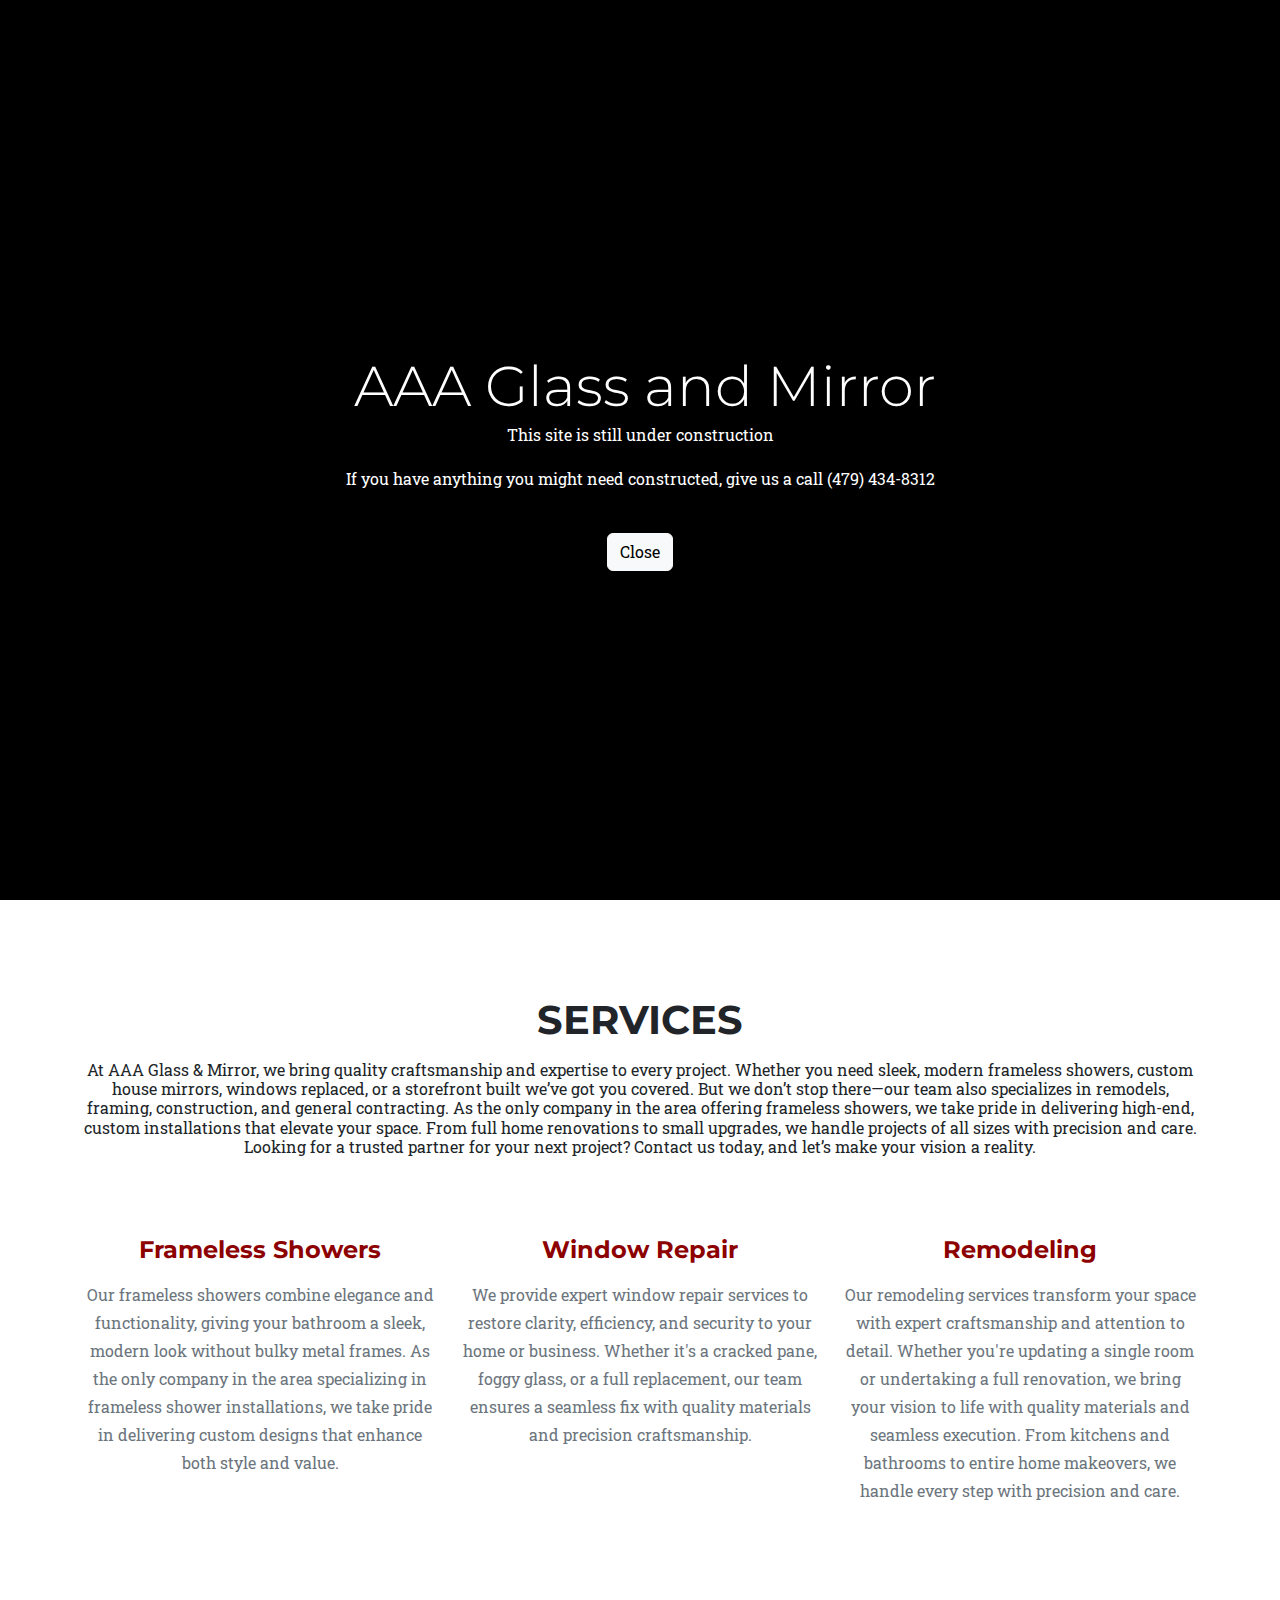
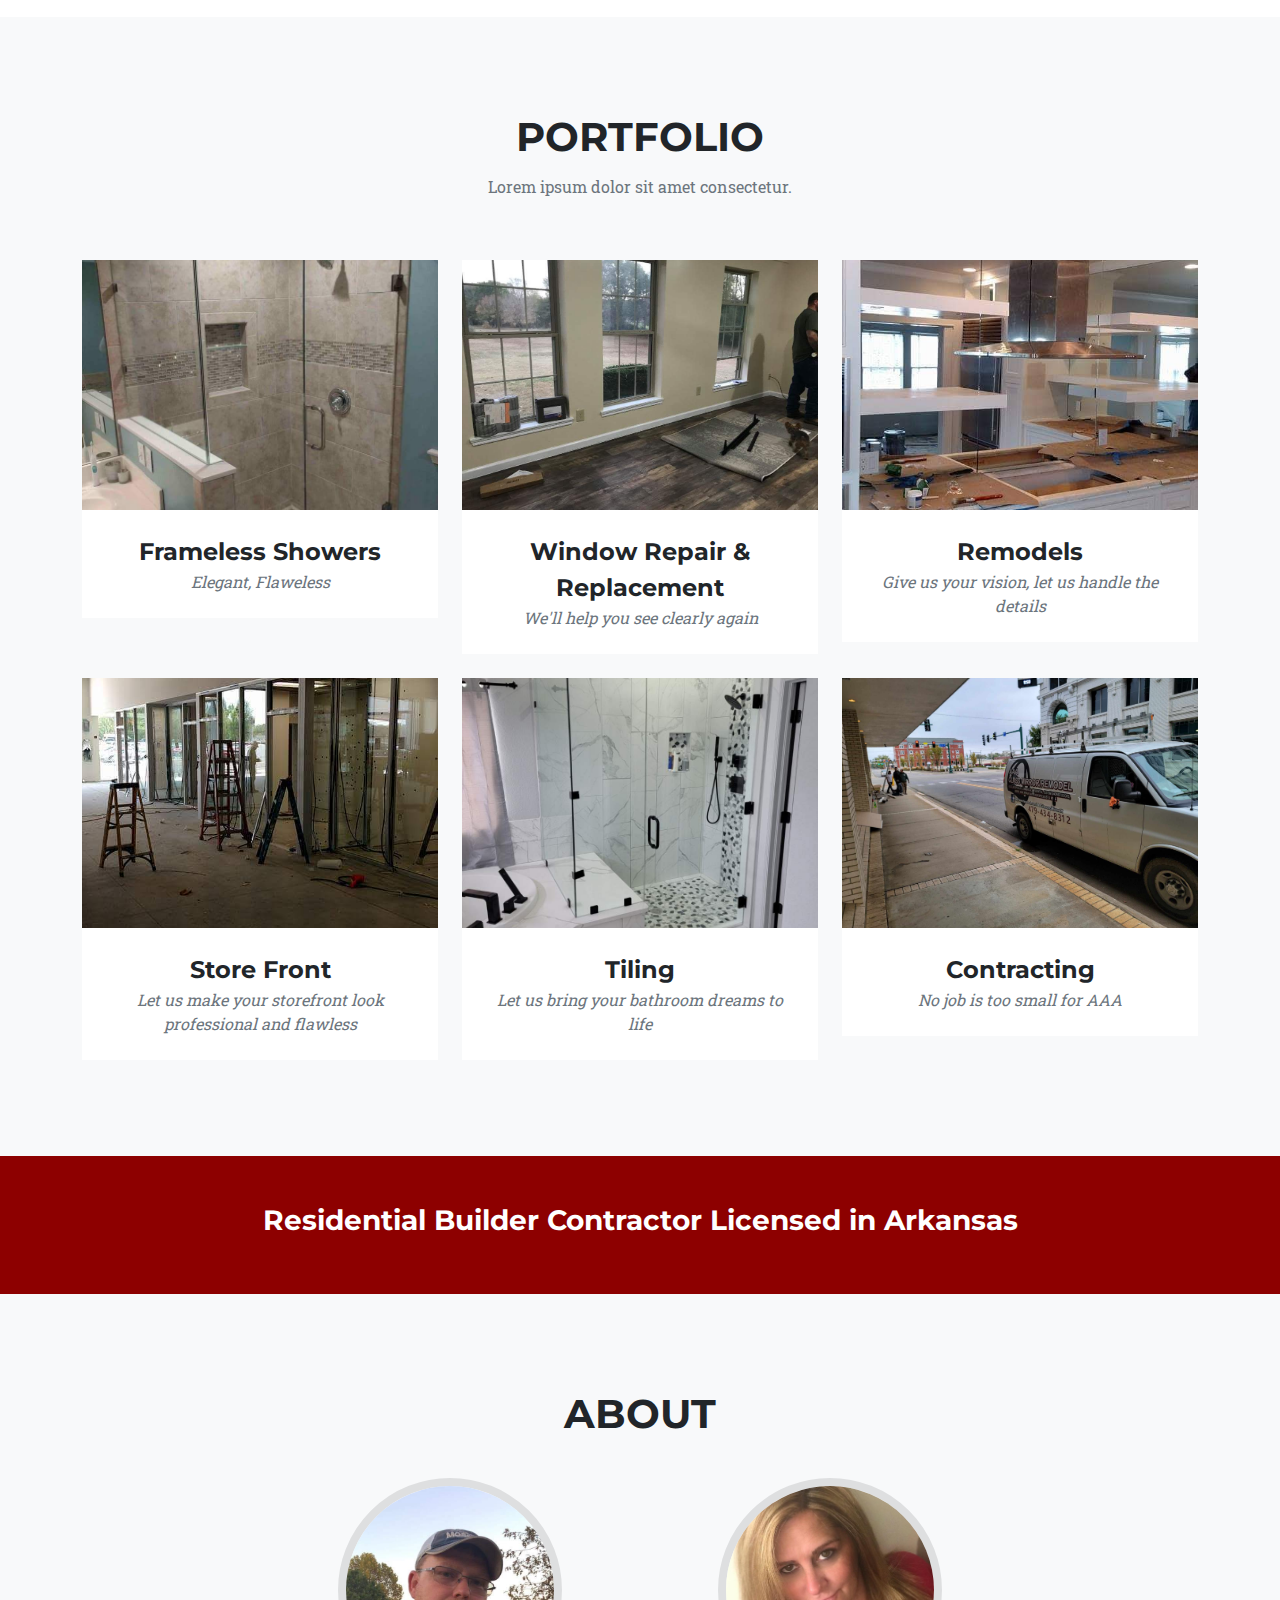
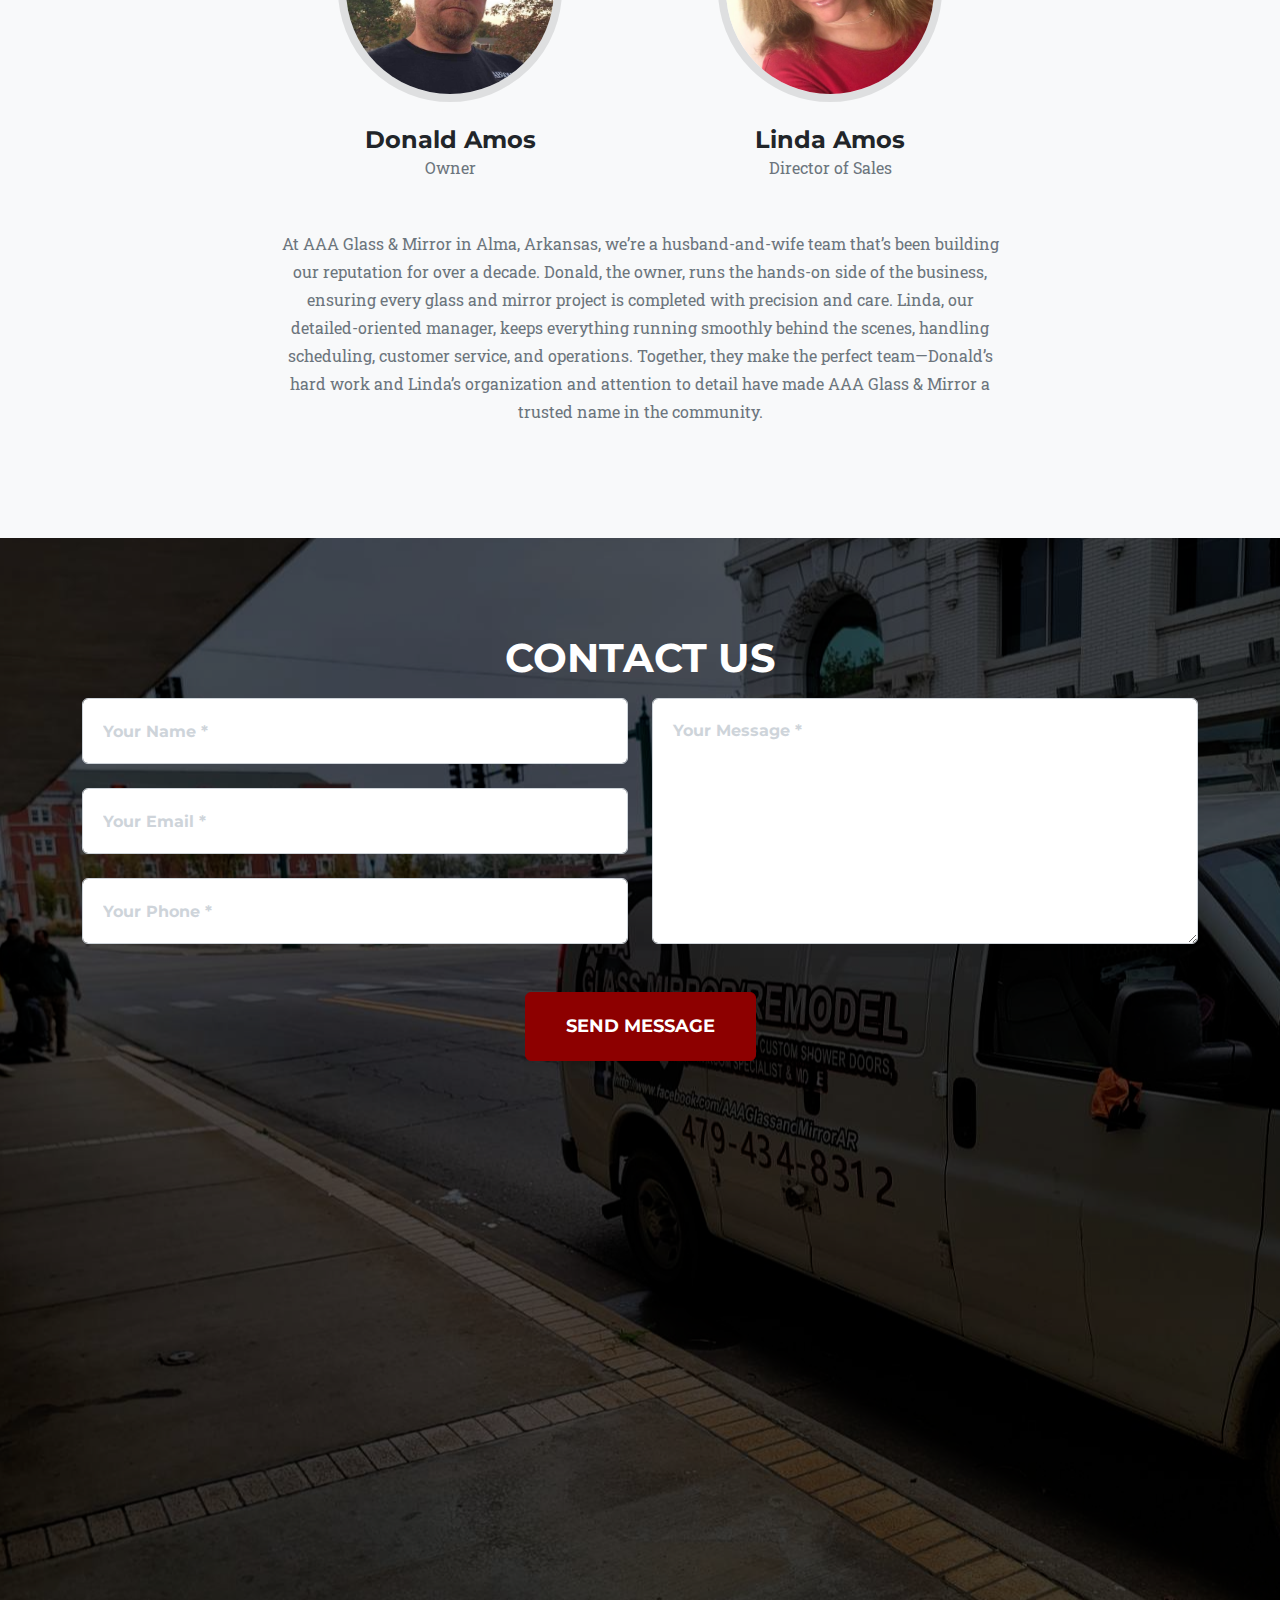
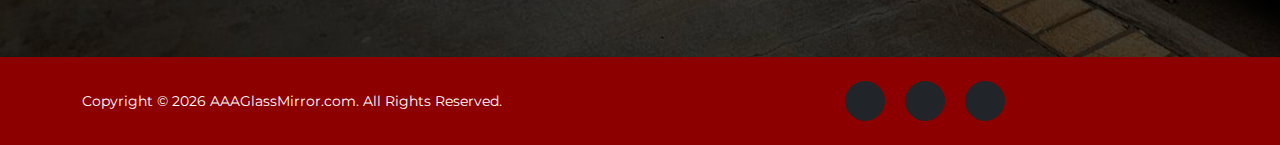
==== index.html @ 4ad56464 "catchin gup" ====
<!DOCTYPE html>
<html lang="en">

<head>
    <meta charset="utf-8" />
    <meta name="viewport" content="width=device-width, initial-scale=1, shrink-to-fit=no" />
    <meta name="description" content="" />
    <meta name="author" content="" />
    <title>AAA Glass & Mirror</title>
    <!-- Favicon-->
    <link rel="icon" type="image/x-icon" href="assets/favicon.ico" />
    <!-- Font Awesome icons (free version)-->
    <script src="https://use.fontawesome.com/releases/v6.3.0/js/all.js" crossorigin="anonymous"></script>
    <!-- Google fonts-->
    <link href="https://fonts.googleapis.com/css?family=Montserrat:400,700" rel="stylesheet" type="text/css" />
    <link href="https://fonts.googleapis.com/css?family=Roboto+Slab:400,100,300,700" rel="stylesheet" type="text/css" />
    <!-- Core theme CSS (includes Bootstrap)-->
    <link href="css/styles.css" rel="stylesheet" />

    <meta property="og:title" content="AAA Glass & Mirror">
    <meta property="og:description" content="We do it all!">
    <meta property="og:image" content="https://aaaglassmirror.com/assets/img/social-preview.jpg">
    <meta property="og:url" content="https://aaaglassmirror.com">
    <meta property="og:type" content="website">

    <meta name="twitter:card" content="AAA Glass & Mirror">
    <meta name="twitter:title" content="We do it all!">
    <meta name="twitter:description" content="Way more than just a glass company">
    <meta name="twitter:image" content="https://aaaglassmirror.com/assets/img/social-preview.jpg">
    <meta name="twitter:url" content="https://aaaglassmirror.com">
</head>

<body id="page-top">
    <!-- Navigation-->
    <nav class="navbar navbar-expand-lg navbar-dark fixed-top" id="mainNav">
        <div class="container">
            <a class="navbar-brand-custom" href="#page-top">
                <img class="navbar-logo-custom" src="assets/img/logo-transparent.png" alt="AAA Glass & Mirror" /> AAA
                Glass & Mirror
            </a>
            <button class="navbar-toggler border-0" type="button" data-bs-toggle="collapse"
                data-bs-target="#navbarResponsive" aria-controls="navbarResponsive" aria-expanded="false"
                aria-label="Toggle navigation">
                Menu
                <i class="fas fa-bars ms-1"></i>
            </button>
            <div class="collapse navbar-collapse" id="navbarResponsive">
                <ul class="navbar-nav text-uppercase ms-auto py-4 py-lg-0">
                    <li class="nav-item"><a class="nav-link" href="#services">Services</a></li>
                    <li class="nav-item"><a class="nav-link" href="#portfolio">Portfolio</a></li>
                    <li class="nav-item"><a class="nav-link" href="#team">Team</a></li>
                    <li class="nav-item"><a class="nav-link" href="#contact">Contact</a></li>
                </ul>
            </div>
        </div>
    </nav>
    <!-- Masthead-->
    <header class="masthead">
        <div class="container">
            <div class="masthead-subheading">AAA Glass & Mirror</div>
            <div class="masthead-heading text-uppercase">We do it all</div>
            <a class="btn btn-primary btn-xl text-uppercase" href="#services">Tell Me More</a>
        </div>
    </header>
    <!-- Services-->
    <section class="page-section" id="services">
        <div class="container">
            <div class="text-center">
                <h2 class="section-heading text-uppercase">Services</h2>
                <h3 class="section-subheading">At AAA Glass & Mirror, we bring quality craftsmanship and expertise to
                    every project. Whether you need sleek, modern frameless showers, custom house mirrors, windows
                    replaced, or a storefront built we’ve got you covered. But we don’t stop there—our team also
                    specializes in remodels, framing, construction, and general contracting.
                    As the only company in the area offering frameless showers, we take pride in delivering high-end,
                    custom installations that elevate your space. From full home renovations to small upgrades, we
                    handle projects of all sizes with precision and care.
                    Looking for a trusted partner for your next project? Contact us today, and let’s make your vision a
                    reality.</h3>

            </div>
            <div class="row text-center">
                <div class="col-md-4">
                    <span class="fa-stack fa-4x">
                        <i class="fas fa-circle fa-stack-2x text-primary"></i>
                        <i class="fas fa-shower fa-stack-1x fa-inverse"></i>
                    </span>
                    <h4 class="my-3  text-primary">Frameless Showers</h4>
                    <p class="text-muted">Our frameless showers combine elegance and functionality, giving your bathroom
                        a sleek, modern look without bulky metal frames. As the only company in the area specializing in
                        frameless shower installations, we take pride in delivering custom designs that enhance both
                        style and value.</p>
                </div>
                <div class="col-md-4">
                    <span class="fa-stack fa-4x">
                        <i class="fas fa-circle fa-stack-2x text-primary"></i>
                        <i class="fas fa-screwdriver-wrench fa-stack-1x fa-inverse"></i>
                    </span>
                    <h4 class="my-3 text-primary">Window Repair</h4>
                    <p class="text-muted">We provide expert window repair services to restore clarity, efficiency, and
                        security to your home or business. Whether it's a cracked pane, foggy glass, or a full
                        replacement, our team ensures a seamless fix with quality materials and precision craftsmanship.
                    </p>
                </div>
                <div class="col-md-4">
                    <span class="fa-stack fa-4x">
                        <i class="fas fa-circle fa-stack-2x text-primary"></i>
                        <i class="fas fa-house-chimney-window fa-stack-1x fa-inverse"></i>
                    </span>
                    <h4 class="my-3 text-primary">Remodeling</h4>
                    <p class="text-muted">Our remodeling services transform your space with expert craftsmanship and
                        attention to detail. Whether you're updating a single room or undertaking a full renovation, we
                        bring your vision to life with quality materials and seamless execution. From kitchens and
                        bathrooms to entire home makeovers, we handle every step with precision and care.</p>
                </div>
            </div>
        </div>
    </section>

    <style>
        .portfolio-item img {
            width: 100%;
            /* Ensures images scale within their container */
            height: 250px;
            /* Set a fixed height */
            object-fit: cover;
            /* Ensures the image fills the space without distortion */
        }
    </style>

    <!-- Portfolio Grid-->
    <section class="page-section bg-light" id="portfolio">
        <div class="container">
            <div class="text-center">
                <h2 class="section-heading text-uppercase">Portfolio</h2>
                <h3 class="section-subheading text-muted">Lorem ipsum dolor sit amet consectetur.</h3>
            </div>
            <div class="row">
                <div class="col-lg-4 col-sm-6 mb-4">
                    <!-- Portfolio item 1-->
                    <div class="portfolio-item">
                        <a class="portfolio-link" data-bs-toggle="modal" href="#portfolioModal1">
                            <div class="portfolio-hover">
                                <div class="portfolio-hover-content">View More</div>
                            </div>
                            <img class="img-fluid" src="assets/img/portfolio/1.jpg" alt="..." />
                        </a>
                        <div class="portfolio-caption">
                            <div class="portfolio-caption-heading">Frameless Showers</div>
                            <div class="portfolio-caption-subheading text-muted">Elegant, Flaweless</div>
                        </div>
                    </div>
                </div>
                <div class="col-lg-4 col-sm-6 mb-4">
                    <!-- Portfolio item 2-->
                    <div class="portfolio-item">
                        <a class="portfolio-link" data-bs-toggle="modal" href="#portfolioModal2">
                            <div class="portfolio-hover">
                                <div class="portfolio-hover-content">View More</div>
                            </div>
                            <img class="img-fluid" src="assets/img/portfolio/2.jpg" alt="..." />
                        </a>
                        <div class="portfolio-caption">
                            <div class="portfolio-caption-heading">Window Repair & Replacement</div>
                            <div class="portfolio-caption-subheading text-muted">We'll help you see clearly again</div>
                        </div>
                    </div>
                </div>
                <div class="col-lg-4 col-sm-6 mb-4">
                    <!-- Portfolio item 3-->
                    <div class="portfolio-item">
                        <a class="portfolio-link" data-bs-toggle="modal" href="#portfolioModal3">
                            <div class="portfolio-hover">
                                <div class="portfolio-hover-content">View More</div>
                            </div>
                            <img class="img-fluid" src="assets/img/portfolio/3.jpg" alt="..." />
                        </a>
                        <div class="portfolio-caption">
                            <div class="portfolio-caption-heading">Remodels</div>
                            <div class="portfolio-caption-subheading text-muted">Give us your vision, let us handle the
                                details</div>
                        </div>
                    </div>
                </div>
                <div class="col-lg-4 col-sm-6 mb-4 mb-lg-0">
                    <!-- Portfolio item 4-->
                    <div class="portfolio-item">
                        <a class="portfolio-link" data-bs-toggle="modal" href="#portfolioModal4">
                            <div class="portfolio-hover">
                                <div class="portfolio-hover-content">View More</div>
                            </div>
                            <img class="img-fluid" src="assets/img/portfolio/4.jpg" alt="..." />
                        </a>
                        <div class="portfolio-caption">
                            <div class="portfolio-caption-heading">Store Front</div>
                            <div class="portfolio-caption-subheading text-muted">Let us make your storefront look
                                professional and flawless</div>
                        </div>
                    </div>
                </div>
                <div class="col-lg-4 col-sm-6 mb-4 mb-sm-0">
                    <!-- Portfolio item 5-->
                    <div class="portfolio-item">
                        <a class="portfolio-link" data-bs-toggle="modal" href="#portfolioModal5">
                            <div class="portfolio-hover">
                                <div class="portfolio-hover-content">View More</div>
                            </div>
                            <img class="img-fluid" src="assets/img/portfolio/5.jpg" alt="..." />
                        </a>
                        <div class="portfolio-caption">
                            <div class="portfolio-caption-heading">Tiling</div>
                            <div class="portfolio-caption-subheading text-muted">Let us bring your bathroom dreams to
                                life</div>
                        </div>
                    </div>
                </div>
                <div class="col-lg-4 col-sm-6">
                    <!-- Portfolio item 6-->
                    <div class="portfolio-item">
                        <a class="portfolio-link" data-bs-toggle="modal" href="#portfolioModal6">
                            <div class="portfolio-hover">
                                <div class="portfolio-hover-content">View More</div>
                            </div>
                            <img class="img-fluid" src="assets/img/portfolio/6.jpg" alt="..." />
                        </a>
                        <div class="portfolio-caption">
                            <div class="portfolio-caption-heading">Contracting</div>
                            <div class="portfolio-caption-subheading text-muted">No job is too small for AAA</div>
                        </div>
                    </div>
                </div>
            </div>
        </div>
    </section>

    <!-- Clients-->
    <div class="py-5" style="background-color: #8D0000;">
        <div class="container">
            <div class="row align-items-center">
                <div class="special-container">
                    <div class="icon-text">
                        <h3>Residential Builder Contractor Licensed in Arkansas</h3>
                    </div>
                </div>

                <style>
                    /* Full page container */
                    .special-container {
                        color: white;
                        background-color: #8D0000;
                        display: flex;
                        justify-content: center;
                        align-items: center;
                        width: 100vw;
                        /* Full viewport height */
                        text-align: center;
                        /* Center text horizontally */
                    }

                    /* Icon and text row styling */
                    .icon-text {
                        display: flex;
                        align-items: center;
                        /* Keeps icon and text vertically aligned */
                    }

                    .icon-text i {
                        margin-right: 15px;
                        /* Increased space between icon and text */
                    }

                    h1 {
                        margin: 0;
                        margin-left: 10px;
                        /* Adjusted left margin for a bit of spacing */
                        font-size: 1.5frem;
                        /* Adjust text size */
                    }
                </style>

            </div>
        </div>
    </div>

    <!-- Team-->
    <section class="page-section bg-light" id="team">
        <div class="container">
            <div class="text-center">
                <h2 class="section-heading text-uppercase" style="margin-bottom:40px">About</h2>
            </div>
            <div class="row">
                <div class="col-4 offset-md-2">
                    <div class="team-member">
                        <img class="mx-auto rounded-circle" src="assets/img/team/donald.jpg" alt="..." />
                        <h4>Donald Amos</h4>
                        <p class="text-muted">Owner</p>


                    </div>
                </div>
                <div class="col-lg-4">
                    <div class="team-member">
                        <img class="mx-auto rounded-circle" src="assets/img/team/linda.jpg" alt="..." />
                        <h4>Linda Amos</h4>
                        <p class="text-muted">Director of Sales</p>

                    </div>
                </div>
            </div>
            <div class="row">
                <div class="col-lg-8 mx-auto text-center">
                    <p class="large text-muted">At AAA Glass & Mirror in Alma, Arkansas, we’re a husband-and-wife team
                        that’s been building our reputation for over a decade. Donald, the owner, runs the hands-on side
                        of the business, ensuring every glass and mirror project is completed with precision and care.
                        Linda, our detailed-oriented manager, keeps everything running smoothly behind the scenes,
                        handling scheduling, customer service, and operations. Together, they make the perfect
                        team—Donald’s hard work and Linda’s organization and attention to detail have made AAA Glass &
                        Mirror a trusted name in the community.</p>
                </div>
            </div>
        </div>
    </section>

    <!-- Contact-->
    <section class="page-section" id="contact">
        <div class="container">
            <div class="text-center">
                <h2 class="section-heading text-uppercase">Contact Us</h2>
            </div>
            <form id="contactForm">
                <div class="row align-items-stretch mb-5">
                    <div class="col-md-6">
                        <div class="form-group">
                            <!-- Name input-->
                            <input class="form-control" id="name" type="text" placeholder="Your Name *" required />
                            <div class="invalid-feedback">A name is required.</div>
                        </div>
                        <div class="form-group">
                            <!-- Email address input-->
                            <input class="form-control" id="email" type="email" placeholder="Your Email *" required />
                            <div class="invalid-feedback">An email is required.</div>
                            <div class="invalid-feedback">Email is not valid.</div>
                        </div>
                        <div class="form-group mb-md-0">
                            <!-- Phone number input-->
                            <input class="form-control" id="phone" type="tel" placeholder="Your Phone *" required />
                            <div class="invalid-feedback">A phone number is required.</div>
                        </div>
                    </div>
                    <div class="col-md-6">
                        <div class="form-group form-group-textarea mb-md-0">
                            <!-- Message input-->
                            <textarea class="form-control" id="message" placeholder="Your Message *"
                                required></textarea>
                            <div class="invalid-feedback">A message is required.</div>
                        </div>
                    </div>
                </div>
                <!-- Submit success message-->
                <div class="d-none" id="submitSuccessMessage">
                    <div class="text-center text-white mb-3">
                        <div class="fw-bolder">Your message has been sent!</div>
                    </div>
                </div>
                <!-- Submit error message-->
                <div class="d-none" id="submitErrorMessage">
                    <div class="text-center text-danger mb-3">Error sending message!</div>
                </div>
                <!-- Submit Button-->
                <div class="text-center">
                    <button class="btn btn-primary btn-xl text-uppercase" id="submitButton" type="submit">Send
                        Message</button>
                </div>
                <!-- Google Map -->
                <div class="iframe-container">
                    <iframe width="100%" height="450" style="border:0; max-width: 1000px; width: 100vw; height: 50vh;"
                        loading="lazy" allowfullscreen referrerpolicy="no-referrer-when-downgrade"
                        src="https://www.google.com/maps/embed?pb=!1m18!1m12!1m3!1d3321.0805768149863!2d-94.39283282476763!3d35.4684382447718!2m3!1f0!2f0!3f0!3m2!1i1024!2i768!4f13.1!3m3!1m2!1s0x87cc6a85a6ec2333%3A0x1b3f4a9d81bcb8b!2s3122%20Catcher%20Rd%2C%20Van%20Buren%2C%20AR%2072956!5e0!3m2!1sen!2sus!4v1708559401234!5m2!1sen!2sus">
                    </iframe>
                </div>
                <style>
                    .iframe-container {
                        display: flex;
                        justify-content: center;
                        align-items: center;
                        height: 100%;
                        /* Or set to a specific height if needed */
                        margin-top: 50px;
                    }
                </style>
            </form>
        </div>
    </section>


    <script>
        document.getElementById("contactForm").addEventListener("submit", function (event) {
            event.preventDefault(); // Prevent default form submission

            // Gather form data
            const name = document.getElementById("name").value;
            const email = document.getElementById("email").value;
            const phone = document.getElementById("phone").value;
            const message = document.getElementById("message").value;

            // Validate required fields
            if (!name || !email || !phone || !message) {
                alert("Please fill out all required fields.");
                return;
            }

            // Create the payload
            const payload = {
                body: {
                    message: message,
                    name: name,
                    email: email,
                    phone: phone
                }
            };

            // Send data to the API
            fetch("https://aaa-backend-hp13.onrender.com/send-email", {
                method: "POST",
                headers: {
                    "Content-Type": "application/json"
                },
                body: JSON.stringify(payload)
            })
                .then(response => response.json())
                .then(data => {
                    console.log("Success:", data);
                    document.getElementById("submitSuccessMessage").classList.remove("d-none");
                })
                .catch(error => {
                    console.error("Error:", error);
                    document.getElementById("submitErrorMessage").classList.remove("d-none");
                });
        });

    </script>

    <!-- Footer-->
    <footer class="footer py-4" style="background-color: #8D0000;color:white">
        <div class="container">
            <div class="row align-items-center">
                <div class="col-lg-6 text-lg-start">
                    Copyright &copy; <span id="year"></span> AAAGlassMirror.com. All Rights Reserved.
                </div>
                <script>
                    document.getElementById("year").textContent = new Date().getFullYear();
                </script>
                <div class="col-lg-6 my-3 my-lg-0">
                    <a class="btn btn-dark btn-social mx-2" href="https://www.facebook.com/AAAGlassandMirrorAR/"
                        aria-label="Facebook">
                        <i class="fab fa-facebook-f"></i>
                    </a>
                    <a class="btn btn-dark btn-social mx-2" href="tel:4794348312" aria-label="Call AAA Glass & Mirror">
                        <i class="fas fa-phone"></i>
                    </a>
                    <a class="btn btn-dark btn-social mx-2" href="mailto:aaaglassmirror@gmail.com"
                        aria-label="Email AAA Glass & Mirror">
                        <i class="fas fa-envelope"></i>
                    </a>
                </div>
            </div>
        </div>
    </footer>
    <!-- Portfolio Modals-->

    <!-- Portfolio item modal popup-->
    <div class="portfolio-modal modal fade" id="portfolioModal1" tabindex="-1" role="dialog" aria-hidden="true">
        <div class="modal-dialog modal-dialog-centered">
            <div class="modal-content">
                <div class="close-modal" data-bs-dismiss="modal"><i class="fas fa-xmark "></i></div>
                <div class="container">
                    <div class="row justify-content-center">
                        <div class="col-lg-8">
                            <div class="modal-body">
                                <!-- Project details-->
                                <h2 class="text-uppercase">Frameless Showers</h2>
                                <p class="item-intro text-muted">Elegant, Flawless</p>

                                <!-- Full-size image area -->
                                <div id="expanded-image-container" class="mb-4">
                                    <img id="expanded-image" class="img-fluid rounded" src="">
                                </div>

                                <!-- Photo Gallery Grid -->
                                <div class="row">
                                    <!-- Image 1 -->
                                    <div class="col-md-4 mb-4">
                                        <img class="img-fluid rounded gallery-image"
                                            src="assets/img/shower/frameless/1.jpeg" alt="Frameless Shower 1">
                                    </div>
                                    <!-- Image 2 -->
                                    <div class="col-md-4 mb-4">
                                        <img class="img-fluid rounded gallery-image"
                                            src="assets/img/shower/frameless/2.jpeg" alt="Frameless Shower 2">
                                    </div>
                                    <!-- Image 3 -->
                                    <div class="col-md-4 mb-4">
                                        <img class="img-fluid rounded gallery-image"
                                            src="assets/img/shower/frameless/3.jpeg" alt="Frameless Shower 3">
                                    </div>
                                    <!-- Add more images here -->
                                </div>

                                <!-- Photo Gallery Grid -->
                                <div class="row">
                                    <!-- Image 1 -->
                                    <div class="col-md-4 mb-4">
                                        <img class="img-fluid rounded gallery-image"
                                            src="assets/img/shower/frameless/4.jpeg" alt="Frameless Shower 1">
                                    </div>
                                    <!-- Image 2 -->
                                    <div class="col-md-4 mb-4">
                                        <img class="img-fluid rounded gallery-image"
                                            src="assets/img/shower/frameless/5.jpeg" alt="Frameless Shower 2">
                                    </div>
                                    <!-- Image 3 -->
                                    <div class="col-md-4 mb-4">
                                        <img class="img-fluid rounded gallery-image"
                                            src="assets/img/shower/frameless/6.jpeg" alt="Frameless Shower 3">
                                    </div>
                                    <!-- Add more images here -->
                                </div>

                                <!-- Photo Gallery Grid -->
                                <div class="row">
                                    <!-- Image 1 -->
                                    <div class="col-md-4 mb-4">
                                        <img class="img-fluid rounded gallery-image"
                                            src="assets/img/shower/frameless/7.jpeg" alt="Frameless Shower 1">
                                    </div>
                                    <!-- Image 2 -->
                                    <div class="col-md-4 mb-4">
                                        <img class="img-fluid rounded gallery-image"
                                            src="assets/img/shower/frameless/8.jpeg" alt="Frameless Shower 2">
                                    </div>
                                    <!-- Image 3 -->
                                    <div class="col-md-4 mb-4">
                                        <img class="img-fluid rounded gallery-image"
                                            src="assets/img/shower/frameless/9.jpeg" alt="Frameless Shower 3">
                                    </div>
                                    <!-- Add more images here -->
                                </div>

                                <button class="btn btn-primary btn-xl text-uppercase" data-bs-dismiss="modal"
                                    type="button">
                                    <i class="fas fa-xmark me-1"></i>
                                    Close
                                </button>
                            </div>
                        </div>
                    </div>
                </div>
            </div>
        </div>
    </div>


    <!-- Portfolio item 2 modal popup-->
    <div class="portfolio-modal modal fade" id="portfolioModal2" tabindex="-1" role="dialog" aria-hidden="true">
        <div class="modal-dialog">
            <div class="modal-content">
                <div class="close-modal" data-bs-dismiss="modal"><img src="assets/img/close-icon.svg"
                        alt="Close modal" /></div>
                <div class="container">
                    <div class="row justify-content-center">
                        <div class="col-lg-8">
                            <div class="modal-body">
                                <!-- Project details-->
                                <h2 class="text-uppercase">Project Name</h2>
                                <p class="item-intro text-muted">Lorem ipsum dolor sit amet consectetur.</p>
                                <img class="img-fluid d-block mx-auto" src="assets/img/portfolio/2.jpg" alt="..." />
                                <p>Use this area to describe your project. Lorem ipsum dolor sit amet, consectetur
                                    adipisicing elit. Est blanditiis dolorem culpa incidunt minus dignissimos deserunt
                                    repellat aperiam quasi sunt officia expedita beatae cupiditate, maiores repudiandae,
                                    nostrum, reiciendis facere nemo!</p>
                                <ul class="list-inline">
                                    <li>
                                        <strong>Client:</strong>
                                        Explore
                                    </li>
                                    <li>
                                        <strong>Category:</strong>
                                        Graphic Design
                                    </li>
                                </ul>
                                <button class="btn btn-primary btn-xl text-uppercase" data-bs-dismiss="modal"
                                    type="button">
                                    <i class="fas fa-xmark me-1"></i>
                                    Close Project
                                </button>
                            </div>
                        </div>
                    </div>
                </div>
            </div>
        </div>
    </div>
    <!-- Portfolio item 3 modal popup-->
    <div class="portfolio-modal modal fade" id="portfolioModal3" tabindex="-1" role="dialog" aria-hidden="true">
        <div class="modal-dialog">
            <div class="modal-content">
                <div class="close-modal" data-bs-dismiss="modal"><img src="assets/img/close-icon.svg"
                        alt="Close modal" /></div>
                <div class="container">
                    <div class="row justify-content-center">
                        <div class="col-lg-8">
                            <div class="modal-body">
                                <!-- Project details-->
                                <h2 class="text-uppercase">Project Name</h2>
                                <p class="item-intro text-muted">Lorem ipsum dolor sit amet consectetur.</p>
                                <img class="img-fluid d-block mx-auto" src="assets/img/portfolio/3.jpg" alt="..." />
                                <p>Use this area to describe your project. Lorem ipsum dolor sit amet, consectetur
                                    adipisicing elit. Est blanditiis dolorem culpa incidunt minus dignissimos deserunt
                                    repellat aperiam quasi sunt officia expedita beatae cupiditate, maiores repudiandae,
                                    nostrum, reiciendis facere nemo!</p>
                                <ul class="list-inline">
                                    <li>
                                        <strong>Client:</strong>
                                        Finish
                                    </li>
                                    <li>
                                        <strong>Category:</strong>
                                        Identity
                                    </li>
                                </ul>
                                <button class="btn btn-primary btn-xl text-uppercase" data-bs-dismiss="modal"
                                    type="button">
                                    <i class="fas fa-xmark me-1"></i>
                                    Close Project
                                </button>
                            </div>
                        </div>
                    </div>
                </div>
            </div>
        </div>
    </div>
    <!-- Portfolio item 4 modal popup-->
    <div class="portfolio-modal modal fade" id="portfolioModal4" tabindex="-1" role="dialog" aria-hidden="true">
        <div class="modal-dialog">
            <div class="modal-content">
                <div class="close-modal" data-bs-dismiss="modal"><img src="assets/img/close-icon.svg"
                        alt="Close modal" /></div>
                <div class="container">
                    <div class="row justify-content-center">
                        <div class="col-lg-8">
                            <div class="modal-body">
                                <!-- Project details-->
                                <h2 class="text-uppercase">Project Name</h2>
                                <p class="item-intro text-muted">Lorem ipsum dolor sit amet consectetur.</p>
                                <img class="img-fluid d-block mx-auto" src="assets/img/portfolio/4.jpg" alt="..." />
                                <p>Use this area to describe your project. Lorem ipsum dolor sit amet, consectetur
                                    adipisicing elit. Est blanditiis dolorem culpa incidunt minus dignissimos deserunt
                                    repellat aperiam quasi sunt officia expedita beatae cupiditate, maiores repudiandae,
                                    nostrum, reiciendis facere nemo!</p>
                                <ul class="list-inline">
                                    <li>
                                        <strong>Client:</strong>
                                        Lines
                                    </li>
                                    <li>
                                        <strong>Category:</strong>
                                        Branding
                                    </li>
                                </ul>
                                <button class="btn btn-primary btn-xl text-uppercase" data-bs-dismiss="modal"
                                    type="button">
                                    <i class="fas fa-xmark me-1"></i>
                                    Close Project
                                </button>
                            </div>
                        </div>
                    </div>
                </div>
            </div>
        </div>
    </div>
    <!-- Portfolio item 5 modal popup-->
    <div class="portfolio-modal modal fade" id="portfolioModal5" tabindex="-1" role="dialog" aria-hidden="true">
        <div class="modal-dialog">
            <div class="modal-content">
                <div class="close-modal" data-bs-dismiss="modal"><img src="assets/img/close-icon.svg"
                        alt="Close modal" /></div>
                <div class="container">
                    <div class="row justify-content-center">
                        <div class="col-lg-8">
                            <div class="modal-body">
                                <!-- Project details-->
                                <h2 class="text-uppercase">Project Name</h2>
                                <p class="item-intro text-muted">Lorem ipsum dolor sit amet consectetur.</p>
                                <img class="img-fluid d-block mx-auto" src="assets/img/portfolio/5.jpg" alt="..." />
                                <p>Use this area to describe your project. Lorem ipsum dolor sit amet, consectetur
                                    adipisicing elit. Est blanditiis dolorem culpa incidunt minus dignissimos deserunt
                                    repellat aperiam quasi sunt officia expedita beatae cupiditate, maiores repudiandae,
                                    nostrum, reiciendis facere nemo!</p>
                                <ul class="list-inline">
                                    <li>
                                        <strong>Client:</strong>
                                        Southwest
                                    </li>
                                    <li>
                                        <strong>Category:</strong>
                                        Website Design
                                    </li>
                                </ul>
                                <button class="btn btn-primary btn-xl text-uppercase" data-bs-dismiss="modal"
                                    type="button">
                                    <i class="fas fa-xmark me-1"></i>
                                    Close Project
                                </button>
                            </div>
                        </div>
                    </div>
                </div>
            </div>
        </div>
    </div>
    <!-- Portfolio item 6 modal popup-->
    <div class="portfolio-modal modal fade" id="portfolioModal6" tabindex="-1" role="dialog" aria-hidden="true">
        <div class="modal-dialog">
            <div class="modal-content">
                <div class="close-modal" data-bs-dismiss="modal"><img src="assets/img/close-icon.svg"
                        alt="Close modal" /></div>
                <div class="container">
                    <div class="row justify-content-center">
                        <div class="col-lg-8">
                            <div class="modal-body">
                                <!-- Project details-->
                                <h2 class="text-uppercase">Project Name</h2>
                                <p class="item-intro text-muted">Lorem ipsum dolor sit amet consectetur.</p>
                                <img class="img-fluid d-block mx-auto" src="assets/img/portfolio/6.jpg" alt="..." />
                                <p>Use this area to describe your project. Lorem ipsum dolor sit amet, consectetur
                                    adipisicing elit. Est blanditiis dolorem culpa incidunt minus dignissimos deserunt
                                    repellat aperiam quasi sunt officia expedita beatae cupiditate, maiores repudiandae,
                                    nostrum, reiciendis facere nemo!</p>
                                <ul class="list-inline">
                                    <li>
                                        <strong>Client:</strong>
                                        Window
                                    </li>
                                    <li>
                                        <strong>Category:</strong>
                                        Photography
                                    </li>
                                </ul>
                                <button class="btn btn-primary btn-xl text-uppercase" data-bs-dismiss="modal"
                                    type="button">
                                    <i class="fas fa-xmark me-1"></i>
                                    Close Project
                                </button>
                            </div>
                        </div>
                    </div>
                </div>
            </div>
        </div>
    </div>
    <!-- Bootstrap core JS-->
    <script src="https://cdn.jsdelivr.net/npm/bootstrap@5.2.3/dist/js/bootstrap.bundle.min.js"></script>
    <!-- Core theme JS-->
    <script src="js/scripts.js"></script>

    <script src="https://cdn.startbootstrap.com/sb-forms-latest.js"></script>

    <!-- Full-page modal -->
    <div class="modal fade show" id="constructionModal" tabindex="-1" aria-labelledby="constructionModalLabel"
        aria-hidden="true" style="display: block; background: rgba(0, 0, 0, 1);">
        <div class="modal-dialog modal-fullscreen">
            <div class="modal-content text-center" style="background: transparent; border: none;">
                <div class="modal-body d-flex flex-column align-items-center justify-content-center text-white">
                    <i class="fas fa-hard-hat fa-7x text-warning mb-4"></i>
                    <h1 class="display-4">AAA Glass and Mirror</h1>
                    <p>This site is still under construction</p>
                    <p>If you have anything you might need constructed, give us a call (479) 434-8312</p>
                    <button type="button" class="btn btn-light mt-4" data-bs-dismiss="modal">Close</button>
                </div>
            </div>
        </div>
    </div>

    <script>
        // JavaScript to handle image click and display in modal
        const galleryImages = document.querySelectorAll('.gallery-image');
        const expandedImageContainer = document.getElementById('expanded-image-container');
        const expandedImage = document.getElementById('expanded-image');

        galleryImages.forEach(image => {
            image.addEventListener('click', () => {
                const clickedImageSrc = image.src;
                expandedImageContainer.style.display = 'block'; // Show the expanded image container
                expandedImage.src = clickedImageSrc; // Set the clicked image as the expanded image
            });
        });
    </script>


    <script>
        // Automatically show the modal when the page loads
        document.addEventListener("DOMContentLoaded", function () {
            var modal = new bootstrap.Modal(document.getElementById('constructionModal'));
            modal.show();
        });
    </script>
</body>

</html>
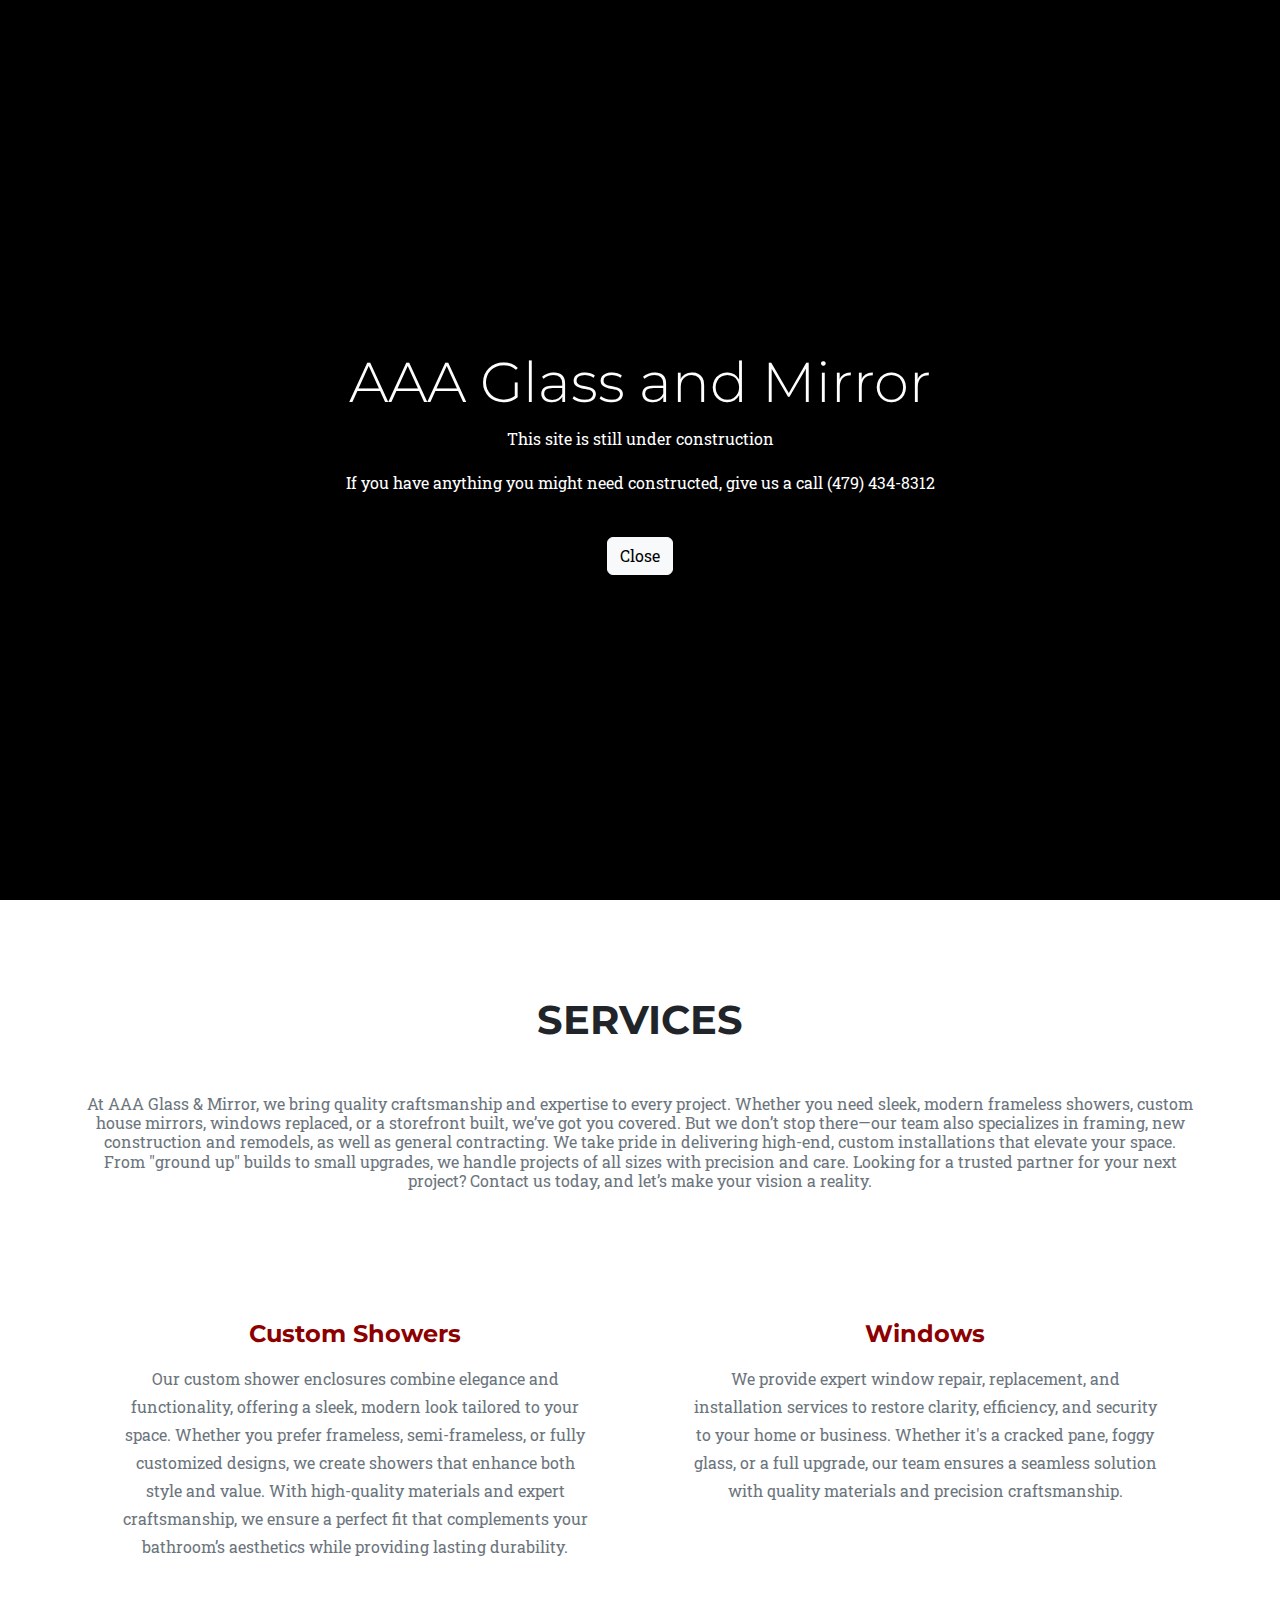
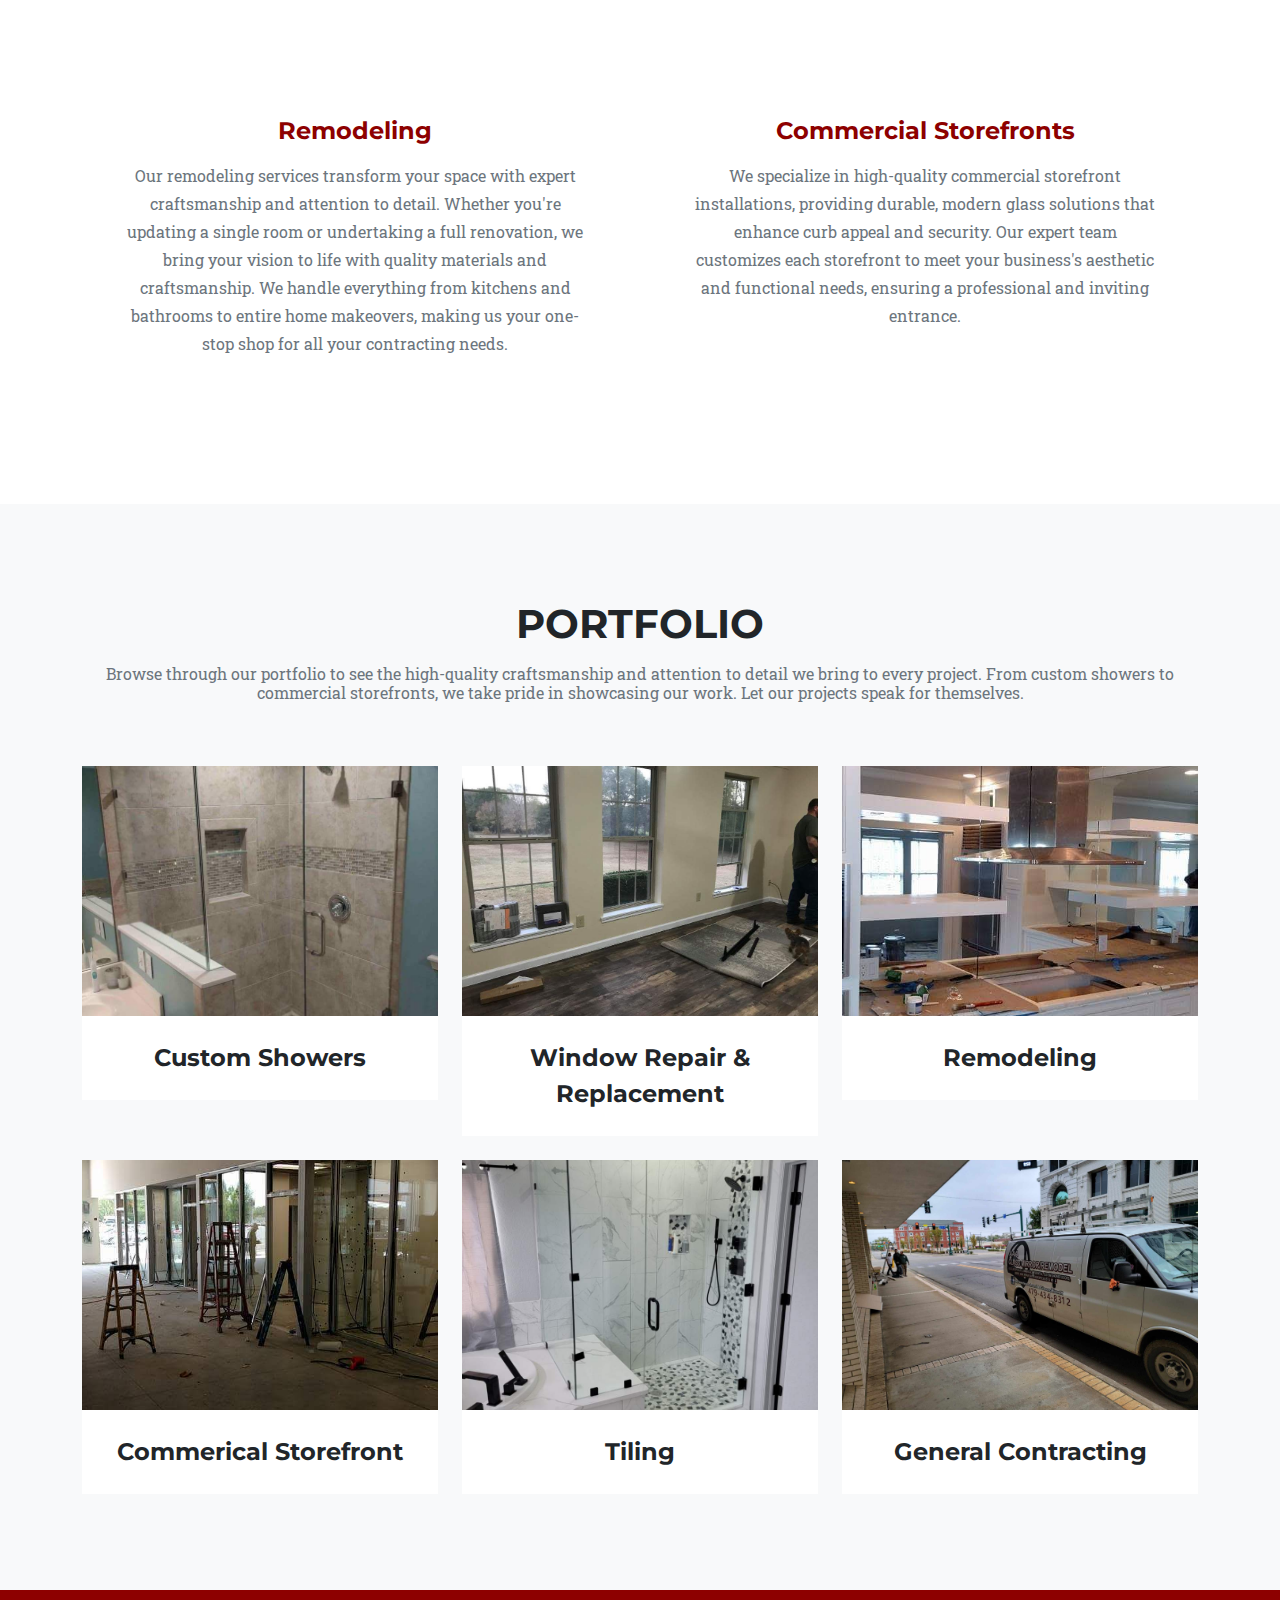
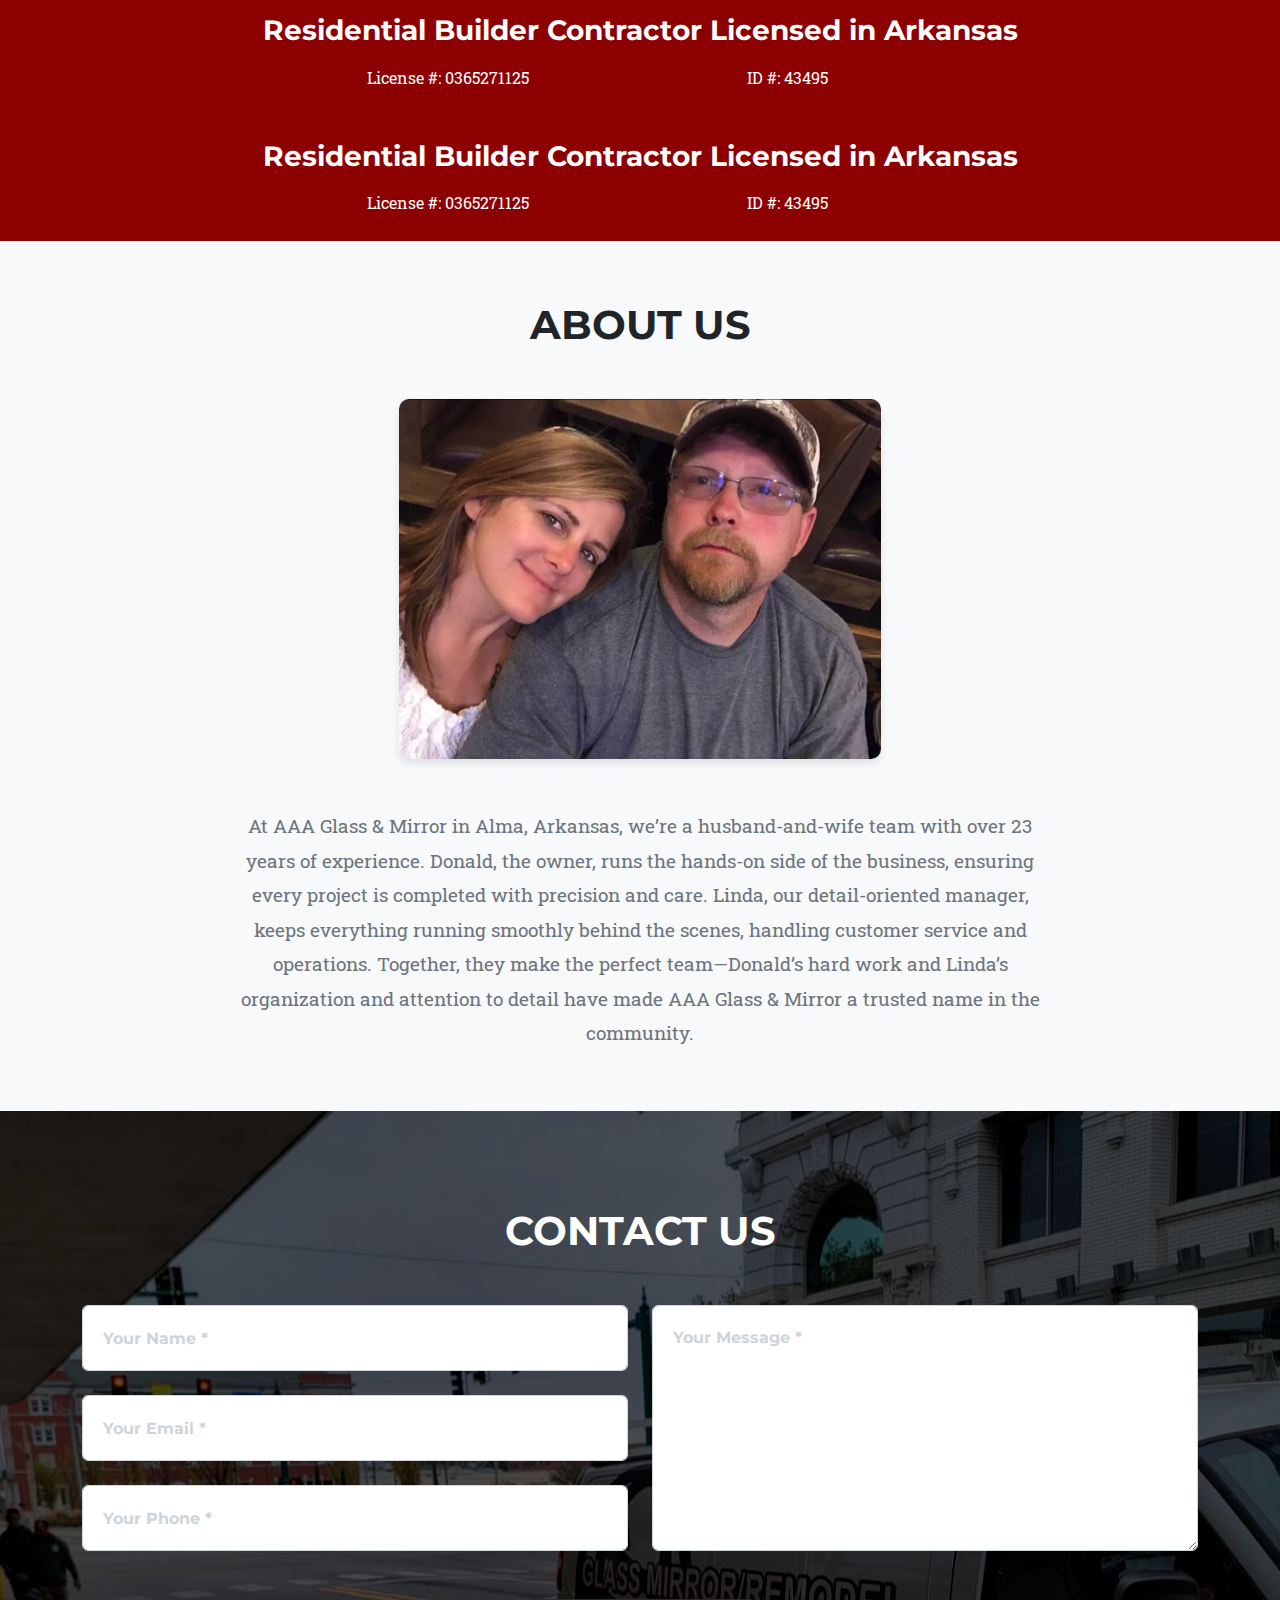
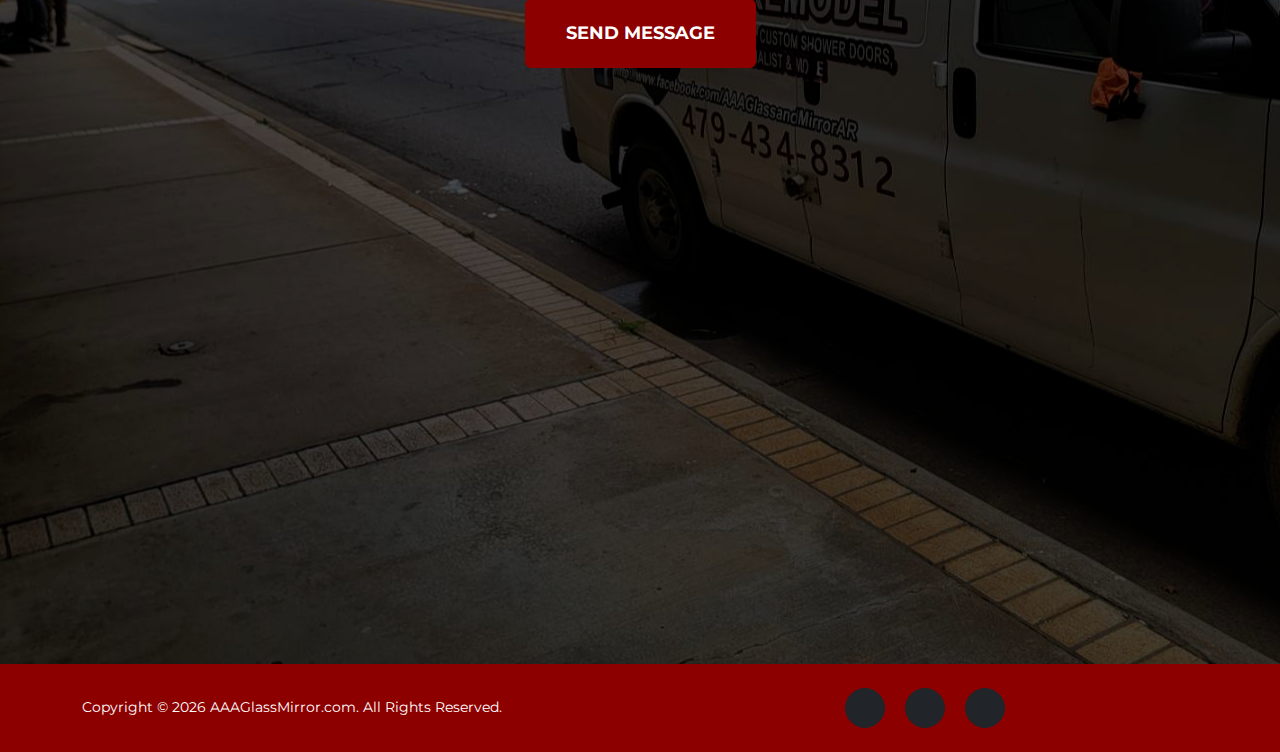
==== commit 11fa3b51: "catching up" ====
--- a/index.html
+++ b/index.html
@@ -35,7 +35,8 @@
     <nav class="navbar navbar-expand-lg navbar-dark fixed-top" id="mainNav">
         <div class="container">
             <a class="navbar-brand-custom" href="#page-top">
-                <img class="navbar-logo-custom" src="assets/img/logo-transparent.png" alt="AAA Glass & Mirror" /> AAA
+                <img style="margin-top:0px" class="navbar-logo-custom" src="assets/img/logo-transparent.png"
+                    alt="AAA Glass & Mirror" /> AAA
                 Glass & Mirror
             </a>
             <button class="navbar-toggler border-0" type="button" data-bs-toggle="collapse"
@@ -57,51 +58,65 @@
     <!-- Masthead-->
     <header class="masthead">
         <div class="container">
-            <div class="masthead-subheading">AAA Glass & Mirror</div>
+            <div class="masthead-subheading">AAA Glass & Mirror/Remodel</div>
             <div class="masthead-heading text-uppercase">We do it all</div>
-            <a class="btn btn-primary btn-xl text-uppercase" href="#services">Tell Me More</a>
+            <a class="btn btn-primary btn-xl text-uppercase" href="#services">More</a>
         </div>
     </header>
-    <!-- Services-->
-    <section class="page-section" id="services">
+    <!-- Services -->
+    <section class="page-section" id="services" style="margin-bottom:-40px">
         <div class="container">
             <div class="text-center">
-                <h2 class="section-heading text-uppercase">Services</h2>
-                <h3 class="section-subheading">At AAA Glass & Mirror, we bring quality craftsmanship and expertise to
-                    every project. Whether you need sleek, modern frameless showers, custom house mirrors, windows
-                    replaced, or a storefront built we’ve got you covered. But we don’t stop there—our team also
-                    specializes in remodels, framing, construction, and general contracting.
-                    As the only company in the area offering frameless showers, we take pride in delivering high-end,
-                    custom installations that elevate your space. From full home renovations to small upgrades, we
-                    handle projects of all sizes with precision and care.
-                    Looking for a trusted partner for your next project? Contact us today, and let’s make your vision a
-                    reality.</h3>
-
-            </div>
+                <h2 class="section-heading text-uppercase mb-4">Services</h2>
+                <h3 class="section-subheading text-muted" style="margin-top:50px">
+                    At AAA Glass & Mirror, we bring quality craftsmanship and expertise to every project. Whether you
+                    need
+                    sleek, modern frameless showers, custom house mirrors, windows replaced, or a storefront built,
+                    we’ve
+                    got you covered. But we don’t stop there—our team also specializes in framing, new construction and
+                    remodels, as well as general contracting. We take pride in delivering high-end, custom installations
+                    that elevate your space. From "ground up" builds to small upgrades, we handle projects of all sizes
+                    with
+                    precision and care. Looking for a trusted partner for your next project? Contact us today, and let’s
+                    make your vision a reality.
+                </h3>
+            </div>
+
             <div class="row text-center">
-                <div class="col-md-4">
+                <!-- First Row of Services -->
+                <div class="col-md-6 mb-4" style="padding:50px">
                     <span class="fa-stack fa-4x">
                         <i class="fas fa-circle fa-stack-2x text-primary"></i>
                         <i class="fas fa-shower fa-stack-1x fa-inverse"></i>
                     </span>
-                    <h4 class="my-3  text-primary">Frameless Showers</h4>
-                    <p class="text-muted">Our frameless showers combine elegance and functionality, giving your bathroom
-                        a sleek, modern look without bulky metal frames. As the only company in the area specializing in
-                        frameless shower installations, we take pride in delivering custom designs that enhance both
-                        style and value.</p>
-                </div>
-                <div class="col-md-4">
+                    <h4 class="my-3 text-primary">Custom Showers</h4>
+                    <p class="text-muted">Our custom shower enclosures combine elegance and functionality, offering a
+                        sleek,
+                        modern look tailored to your space. Whether you prefer frameless, semi-frameless, or fully
+                        customized designs, we create showers that enhance both style and value. With high-quality
+                        materials
+                        and expert craftsmanship, we ensure a perfect fit that complements your bathroom’s aesthetics
+                        while
+                        providing lasting durability.</p>
+                </div>
+                <div class="col-md-6 mb-4" style="padding:50px">
                     <span class="fa-stack fa-4x">
                         <i class="fas fa-circle fa-stack-2x text-primary"></i>
                         <i class="fas fa-screwdriver-wrench fa-stack-1x fa-inverse"></i>
                     </span>
-                    <h4 class="my-3 text-primary">Window Repair</h4>
-                    <p class="text-muted">We provide expert window repair services to restore clarity, efficiency, and
-                        security to your home or business. Whether it's a cracked pane, foggy glass, or a full
-                        replacement, our team ensures a seamless fix with quality materials and precision craftsmanship.
-                    </p>
-                </div>
-                <div class="col-md-4">
+                    <h4 class="my-3 text-primary">Windows</h4>
+                    <p class="text-muted">We provide expert window repair, replacement, and installation services to
+                        restore
+                        clarity, efficiency, and security to your home or business. Whether it's a cracked pane, foggy
+                        glass, or a full upgrade, our team ensures a seamless solution with quality materials and
+                        precision
+                        craftsmanship.</p>
+                </div>
+            </div>
+
+            <div class="row text-center">
+                <!-- Second Row of Services -->
+                <div class="col-md-6 mb-4" style="padding:50px">
                     <span class="fa-stack fa-4x">
                         <i class="fas fa-circle fa-stack-2x text-primary"></i>
                         <i class="fas fa-house-chimney-window fa-stack-1x fa-inverse"></i>
@@ -109,8 +124,22 @@
                     <h4 class="my-3 text-primary">Remodeling</h4>
                     <p class="text-muted">Our remodeling services transform your space with expert craftsmanship and
                         attention to detail. Whether you're updating a single room or undertaking a full renovation, we
-                        bring your vision to life with quality materials and seamless execution. From kitchens and
-                        bathrooms to entire home makeovers, we handle every step with precision and care.</p>
+                        bring your vision to life with quality materials and craftsmanship. We handle everything from
+                        kitchens and bathrooms to entire home makeovers, making us your one-stop shop for all your
+                        contracting needs.</p>
+                </div>
+                <div class="col-md-6 mb-4" style="padding:50px">
+                    <span class="fa-stack fa-4x">
+                        <i class="fas fa-circle fa-stack-2x text-primary"></i>
+                        <i class="fas fa-shop fa-stack-1x fa-inverse"></i>
+                    </span>
+                    <h4 class="my-3 text-primary">Commercial Storefronts</h4>
+                    <p class="text-muted">We specialize in high-quality commercial storefront installations, providing
+                        durable, modern glass solutions that enhance curb appeal and security. Our expert team
+                        customizes
+                        each storefront to meet your business's aesthetic and functional needs, ensuring a professional
+                        and
+                        inviting entrance.</p>
                 </div>
             </div>
         </div>
@@ -132,7 +161,11 @@
         <div class="container">
             <div class="text-center">
                 <h2 class="section-heading text-uppercase">Portfolio</h2>
-                <h3 class="section-subheading text-muted">Lorem ipsum dolor sit amet consectetur.</h3>
+                <h3 class="section-subheading text-muted">Browse through our portfolio to see the high-quality
+                    craftsmanship and attention to detail we bring to every project.
+                    From custom showers to commercial storefronts, we take pride in showcasing our work. Let our
+                    projects speak for
+                    themselves.</h3>
             </div>
             <div class="row">
                 <div class="col-lg-4 col-sm-6 mb-4">
@@ -145,8 +178,7 @@
                             <img class="img-fluid" src="assets/img/portfolio/1.jpg" alt="..." />
                         </a>
                         <div class="portfolio-caption">
-                            <div class="portfolio-caption-heading">Frameless Showers</div>
-                            <div class="portfolio-caption-subheading text-muted">Elegant, Flaweless</div>
+                            <div class="portfolio-caption-heading">Custom Showers</div>
                         </div>
                     </div>
                 </div>
@@ -161,7 +193,6 @@
                         </a>
                         <div class="portfolio-caption">
                             <div class="portfolio-caption-heading">Window Repair & Replacement</div>
-                            <div class="portfolio-caption-subheading text-muted">We'll help you see clearly again</div>
                         </div>
                     </div>
                 </div>
@@ -175,9 +206,7 @@
                             <img class="img-fluid" src="assets/img/portfolio/3.jpg" alt="..." />
                         </a>
                         <div class="portfolio-caption">
-                            <div class="portfolio-caption-heading">Remodels</div>
-                            <div class="portfolio-caption-subheading text-muted">Give us your vision, let us handle the
-                                details</div>
+                            <div class="portfolio-caption-heading">Remodeling</div>
                         </div>
                     </div>
                 </div>
@@ -191,9 +220,7 @@
                             <img class="img-fluid" src="assets/img/portfolio/4.jpg" alt="..." />
                         </a>
                         <div class="portfolio-caption">
-                            <div class="portfolio-caption-heading">Store Front</div>
-                            <div class="portfolio-caption-subheading text-muted">Let us make your storefront look
-                                professional and flawless</div>
+                            <div class="portfolio-caption-heading">Commerical Storefront</div>
                         </div>
                     </div>
                 </div>
@@ -208,8 +235,6 @@
                         </a>
                         <div class="portfolio-caption">
                             <div class="portfolio-caption-heading">Tiling</div>
-                            <div class="portfolio-caption-subheading text-muted">Let us bring your bathroom dreams to
-                                life</div>
                         </div>
                     </div>
                 </div>
@@ -223,8 +248,7 @@
                             <img class="img-fluid" src="assets/img/portfolio/6.jpg" alt="..." />
                         </a>
                         <div class="portfolio-caption">
-                            <div class="portfolio-caption-heading">Contracting</div>
-                            <div class="portfolio-caption-subheading text-muted">No job is too small for AAA</div>
+                            <div class="portfolio-caption-heading">General Contracting</div>
                         </div>
                     </div>
                 </div>
@@ -232,99 +256,76 @@
         </div>
     </section>
 
-    <!-- Clients-->
-    <div class="py-5" style="background-color: #8D0000;">
+    <!-- License Banner -->
+    <section class="py-4 text-white text-center" style="background-color: #8D0000;">
         <div class="container">
-            <div class="row align-items-center">
-                <div class="special-container">
-                    <div class="icon-text">
-                        <h3>Residential Builder Contractor Licensed in Arkansas</h3>
-                    </div>
-                </div>
-
-                <style>
-                    /* Full page container */
-                    .special-container {
-                        color: white;
-                        background-color: #8D0000;
-                        display: flex;
-                        justify-content: center;
-                        align-items: center;
-                        width: 100vw;
-                        /* Full viewport height */
-                        text-align: center;
-                        /* Center text horizontally */
-                    }
-
-                    /* Icon and text row styling */
-                    .icon-text {
-                        display: flex;
-                        align-items: center;
-                        /* Keeps icon and text vertically aligned */
-                    }
-
-                    .icon-text i {
-                        margin-right: 15px;
-                        /* Increased space between icon and text */
-                    }
-
-                    h1 {
-                        margin: 0;
-                        margin-left: 10px;
-                        /* Adjusted left margin for a bit of spacing */
-                        font-size: 1.5frem;
-                        /* Adjust text size */
-                    }
-                </style>
-
-            </div>
-        </div>
-    </div>
-
-    <!-- Team-->
-    <section class="page-section bg-light" id="team">
+            <h3 class="mb-3">Residential Builder Contractor Licensed in Arkansas</h3>
+            <div class="row justify-content-center">
+                <div class="col-md-4 offset-md-2 d-flex justify-content-right">
+                    <p class="mb-0">License #: 0365271125</p>
+                </div>
+                <div class="col-md-4 d-flex justify-content-left">
+                    <p class="mb-0">ID #: 43495</p>
+                </div>
+            </div>
+        </div>
+    </section>
+
+
+    <!-- License Banner -->
+    <section class="py-4 text-white text-center" style="background-color: #8D0000;">
         <div class="container">
-            <div class="text-center">
-                <h2 class="section-heading text-uppercase" style="margin-bottom:40px">About</h2>
-            </div>
-            <div class="row">
-                <div class="col-4 offset-md-2">
-                    <div class="team-member">
-                        <img class="mx-auto rounded-circle" src="assets/img/team/donald.jpg" alt="..." />
-                        <h4>Donald Amos</h4>
-                        <p class="text-muted">Owner</p>
-
-
-                    </div>
-                </div>
-                <div class="col-lg-4">
-                    <div class="team-member">
-                        <img class="mx-auto rounded-circle" src="assets/img/team/linda.jpg" alt="..." />
-                        <h4>Linda Amos</h4>
-                        <p class="text-muted">Director of Sales</p>
-
-                    </div>
-                </div>
-            </div>
-            <div class="row">
-                <div class="col-lg-8 mx-auto text-center">
-                    <p class="large text-muted">At AAA Glass & Mirror in Alma, Arkansas, we’re a husband-and-wife team
-                        that’s been building our reputation for over a decade. Donald, the owner, runs the hands-on side
-                        of the business, ensuring every glass and mirror project is completed with precision and care.
-                        Linda, our detailed-oriented manager, keeps everything running smoothly behind the scenes,
-                        handling scheduling, customer service, and operations. Together, they make the perfect
-                        team—Donald’s hard work and Linda’s organization and attention to detail have made AAA Glass &
-                        Mirror a trusted name in the community.</p>
+            <h3 class="mb-3">Residential Builder Contractor Licensed in Arkansas</h3>
+            <div class="row justify-content-center">
+                <div class="col-md-4 offset-md-2 d-flex justify-content-right">
+                    <p class="mb-0">License #: 0365271125</p>
+                </div>
+                <div class="col-md-4 d-flex justify-content-left">
+                    <p class="mb-0">ID #: 43495</p>
                 </div>
             </div>
         </div>
     </section>
+
+
+
+
+    <!-- Team Section -->
+    <section class="page-section bg-light text-center" id="team" style="padding: 60px 0;">
+        <div class="container">
+            <h2 class="section-heading text-uppercase" style="margin-bottom: 50px;">
+                About Us</h2>
+
+            <img src="assets/img/about/1.PNG" class="mx-auto d-block" style="max-height: 40vh; max-width: 100%; height: auto; margin-bottom: 30px; 
+                    border-radius: 10px; box-shadow: 0px 4px 8px rgba(0,0,0,0.1);">
+
+            <div class="row justify-content-center">
+                <div class="col-lg-10">
+                    <p class="large text-muted"
+                        style="font-size: 1.2rem; line-height: 1.8; max-width: 800px; margin: 20px auto 0 auto;">
+                        At AAA Glass & Mirror in Alma, Arkansas, we’re a husband-and-wife team with over 23 years of
+                        experience.
+                        Donald, the owner, runs the hands-on side of the business, ensuring every project is completed
+                        with
+                        precision and care.
+                        Linda, our detail-oriented manager, keeps everything running smoothly behind the scenes,
+                        handling
+                        customer service and operations.
+                        Together, they make the perfect team—Donald’s hard work and Linda’s organization and attention
+                        to
+                        detail have made AAA Glass & Mirror a trusted name in the community.
+                    </p>
+                </div>
+            </div>
+        </div>
+    </section>
+
 
     <!-- Contact-->
     <section class="page-section" id="contact">
         <div class="container">
             <div class="text-center">
-                <h2 class="section-heading text-uppercase">Contact Us</h2>
+                <h2 style="margin-bottom: 50px" class="section-heading text-uppercase">Contact Us</h2>
             </div>
             <form id="contactForm">
                 <div class="row align-items-stretch mb-5">
@@ -374,7 +375,7 @@
                 <div class="iframe-container">
                     <iframe width="100%" height="450" style="border:0; max-width: 1000px; width: 100vw; height: 50vh;"
                         loading="lazy" allowfullscreen referrerpolicy="no-referrer-when-downgrade"
-                        src="https://www.google.com/maps/embed?pb=!1m18!1m12!1m3!1d3321.0805768149863!2d-94.39283282476763!3d35.4684382447718!2m3!1f0!2f0!3f0!3m2!1i1024!2i768!4f13.1!3m3!1m2!1s0x87cc6a85a6ec2333%3A0x1b3f4a9d81bcb8b!2s3122%20Catcher%20Rd%2C%20Van%20Buren%2C%20AR%2072956!5e0!3m2!1sen!2sus!4v1708559401234!5m2!1sen!2sus">
+                        src="https://www.google.com/maps/embed?pb=!1m18!1m12!1m3!1d3319.7263220113454!2d-94.21783122476611!3d35.487256244332036!2m3!1f0!2f0!3f0!3m2!1i1024!2i768!4f13.1!3m3!1m2!1s0x87cc685a2e6a8c8f%3A0x1f3e8f9b1b6a8dcd!2s409%20Edwards%20Rd%2C%20Alma%2C%20AR%2072921!5e0!3m2!1sen!2sus!4v1708559401234!5m2!1sen!2sus">
                     </iframe>
                 </div>
                 <style>
@@ -419,7 +420,7 @@
             };
 
             // Send data to the API
-            fetch("https://aaa-backend-hp13.onrender.com/send-email", {
+            fetch("https://api.aaaglassmirror.com/send-email", {
                 method: "POST",
                 headers: {
                     "Content-Type": "application/json"
@@ -478,7 +479,6 @@
                             <div class="modal-body">
                                 <!-- Project details-->
                                 <h2 class="text-uppercase">Frameless Showers</h2>
-                                <p class="item-intro text-muted">Elegant, Flawless</p>
 
                                 <!-- Full-size image area -->
                                 <div id="expanded-image-container" class="mb-4">
@@ -805,6 +805,62 @@
             modal.show();
         });
     </script>
+
+    <script>
+        // Function to set a cookie with a specific expiration time in minutes
+        function setCookie(name, value, minutes) {
+            const date = new Date();
+            date.setTime(date.getTime() + (minutes * 60 * 1000)); // Expire in 'minutes'
+            const expires = "expires=" + date.toUTCString();
+            document.cookie = name + "=" + value + ";" + expires + ";path=/";
+        }
+
+        // Function to get a cookie value by name
+        function getCookie(name) {
+            const nameEq = name + "=";
+            const ca = document.cookie.split(';');
+            for (let i = 0; i < ca.length; i++) {
+                let c = ca[i];
+                while (c.charAt(0) === ' ') c = c.substring(1, c.length);
+                if (c.indexOf(nameEq) === 0) return c.substring(nameEq.length, c.length);
+            }
+            return "";
+        }
+
+        // Function to make the API request if the cookie doesn't exist
+        function makeApiRequest() {
+            const cookieName = "apiLastRequested";
+            const lastRequested = getCookie(cookieName);
+
+            // If the cookie doesn't exist or it's expired (i.e., no value or expired time)
+            if (!lastRequested || new Date().getTime() - lastRequested > 5 * 60 * 1000) {
+                // Make the API request
+                fetch('https://api.aaaglassmirror.com/send-email', {
+                    method: 'GET',  // Or 'POST', depending on your API request
+                    headers: {
+                        'Content-Type': 'application/json',
+                    }
+                })
+                    .then(response => response.json())
+                    .then(data => {
+                        console.log("API Response:", data);
+                        // After a successful request, set the cookie with current timestamp
+                        setCookie(cookieName, new Date().getTime(), 5); // Expire in 5 minutes
+                    })
+                    .catch(error => {
+                        console.error("Error making API request:", error);
+                    });
+            } else {
+                console.log("API request is skipped because it's within the 5-minute window.");
+            }
+        }
+
+        // Call this function on page load
+        window.onload = function () {
+            makeApiRequest();
+        };
+
+    </script>
 </body>
 
 </html>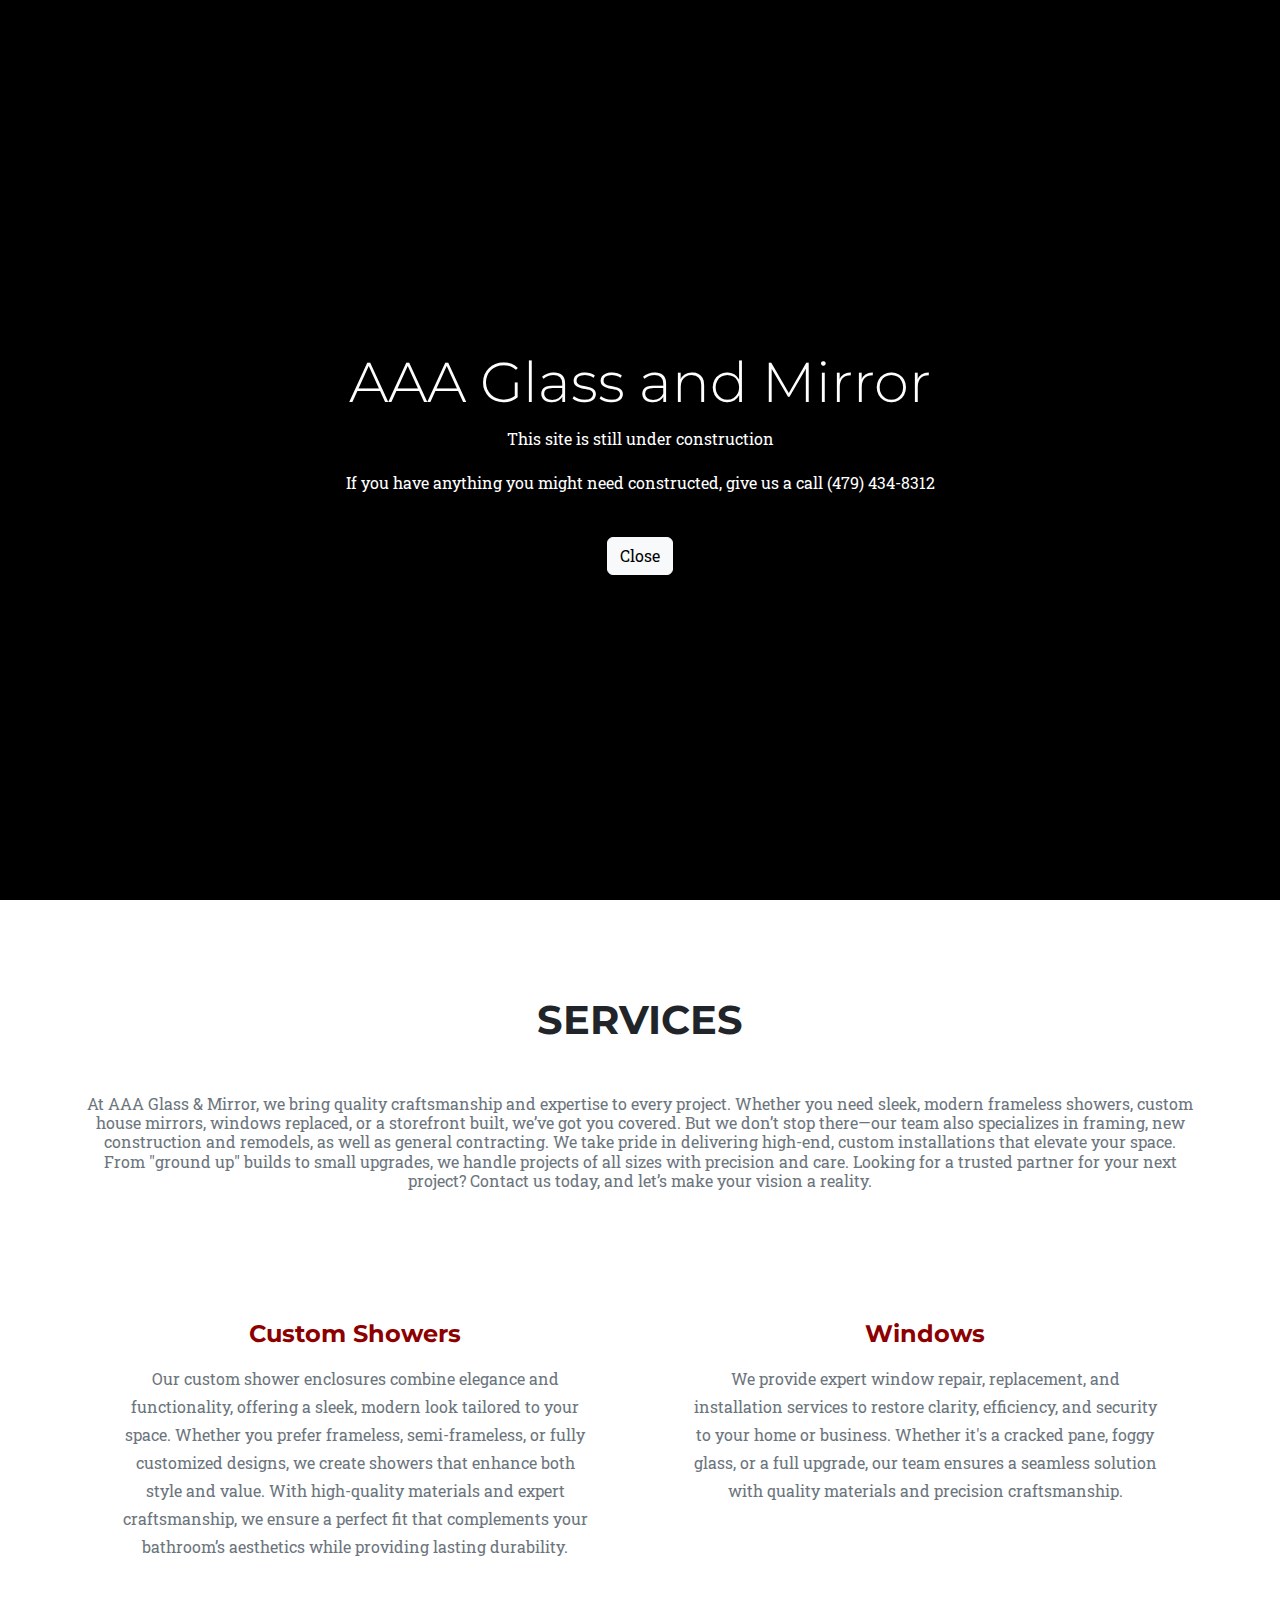
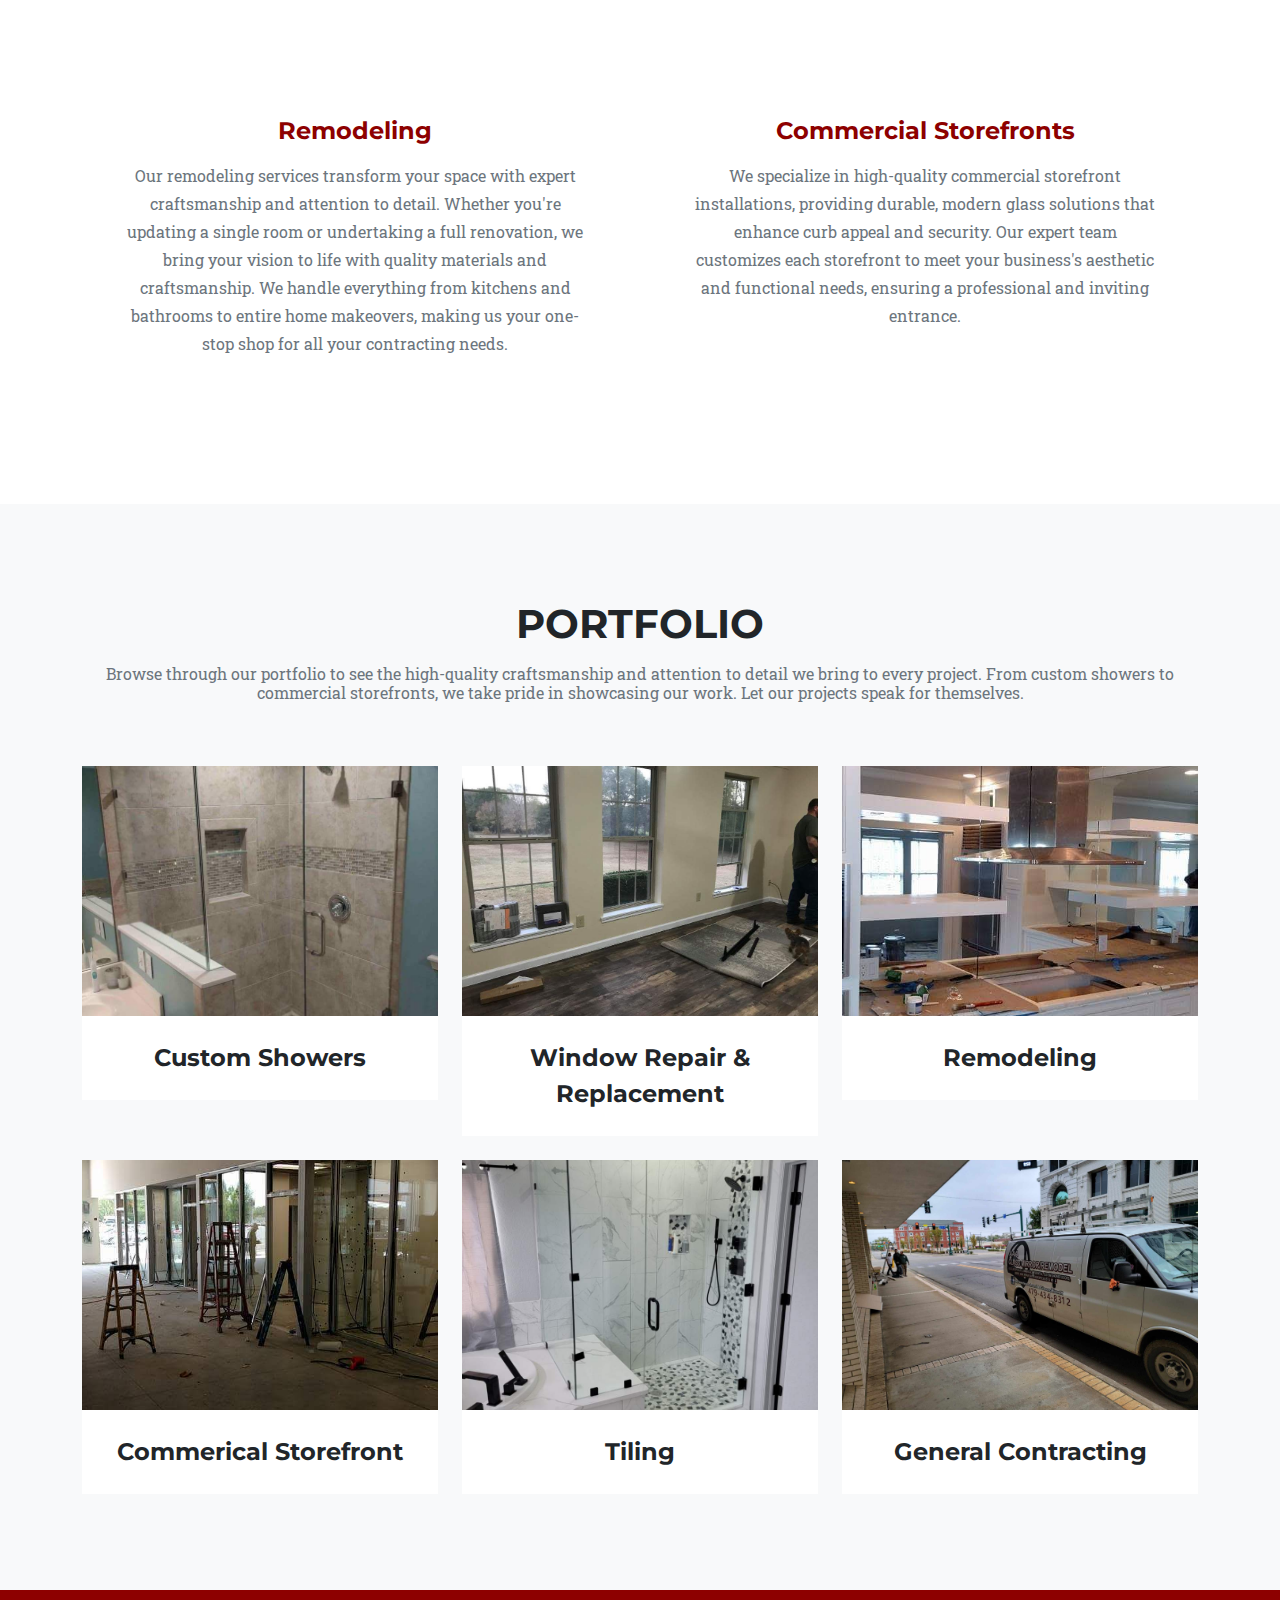
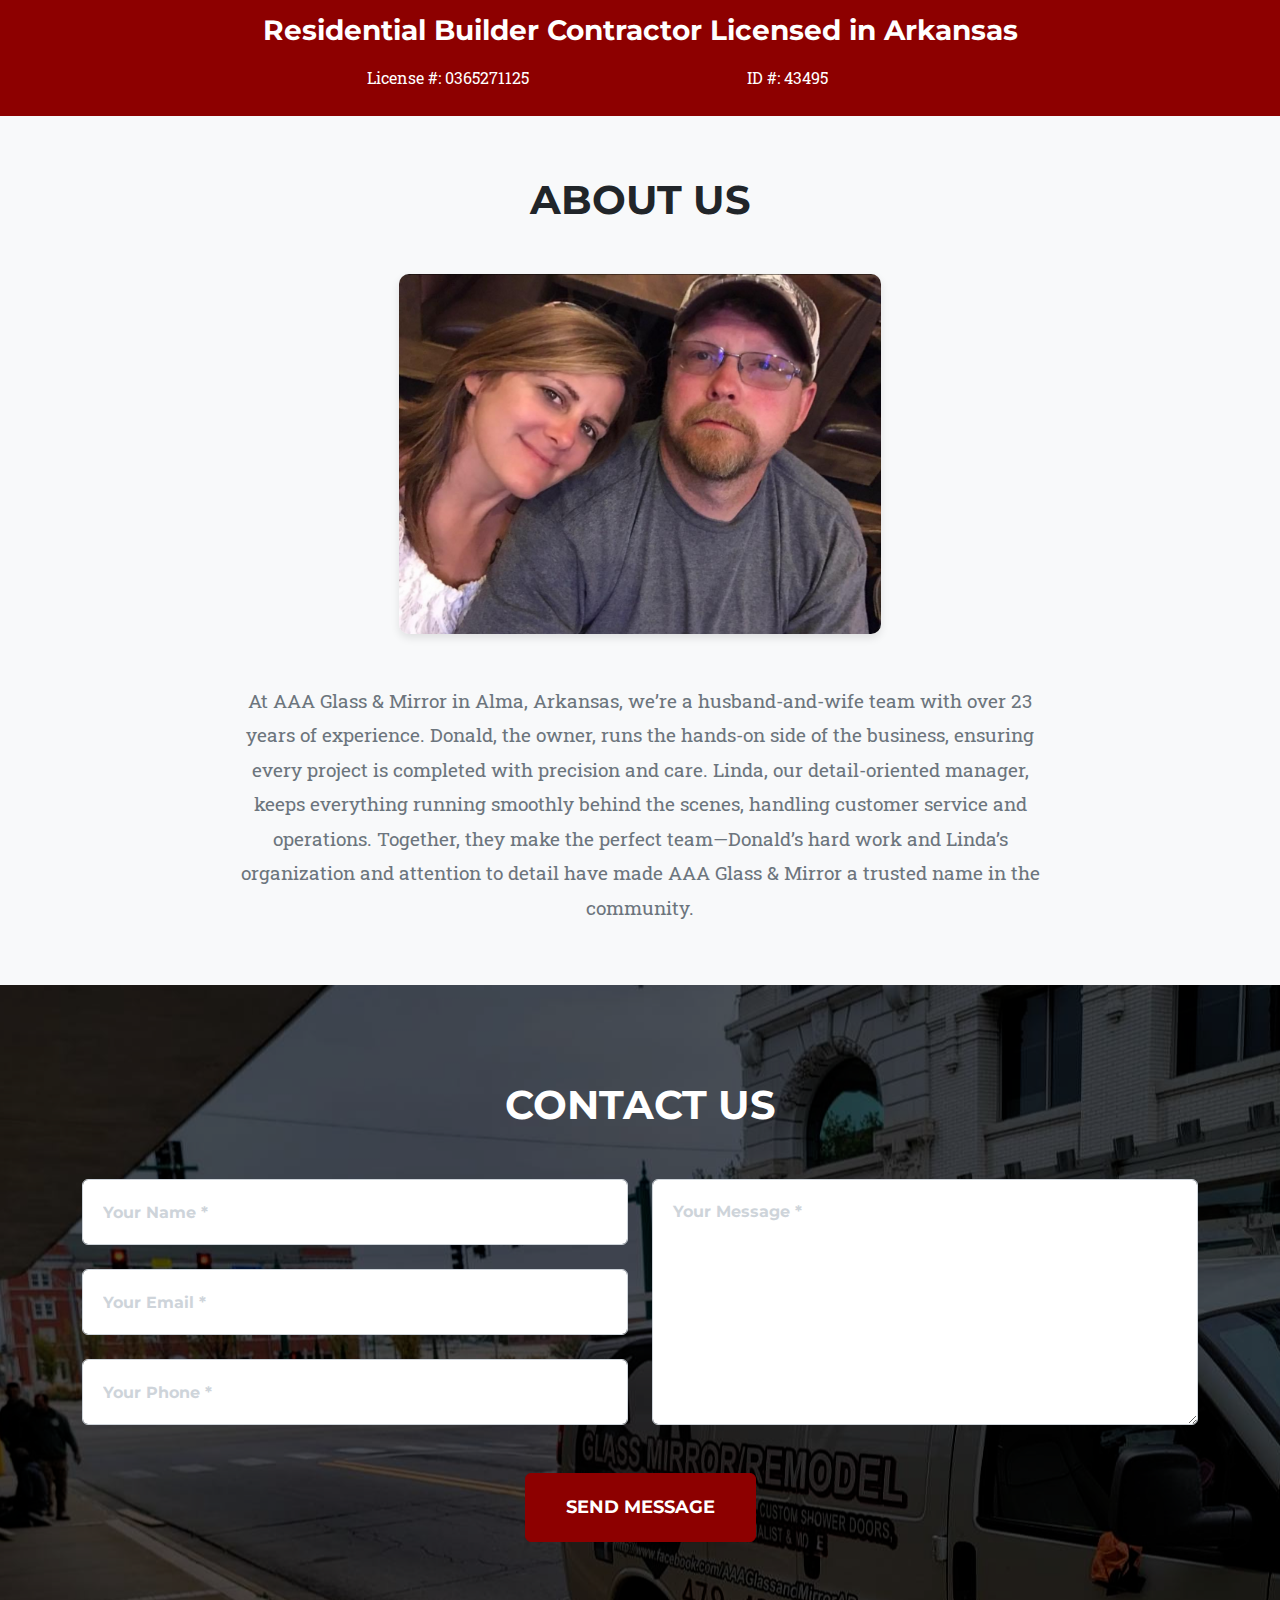
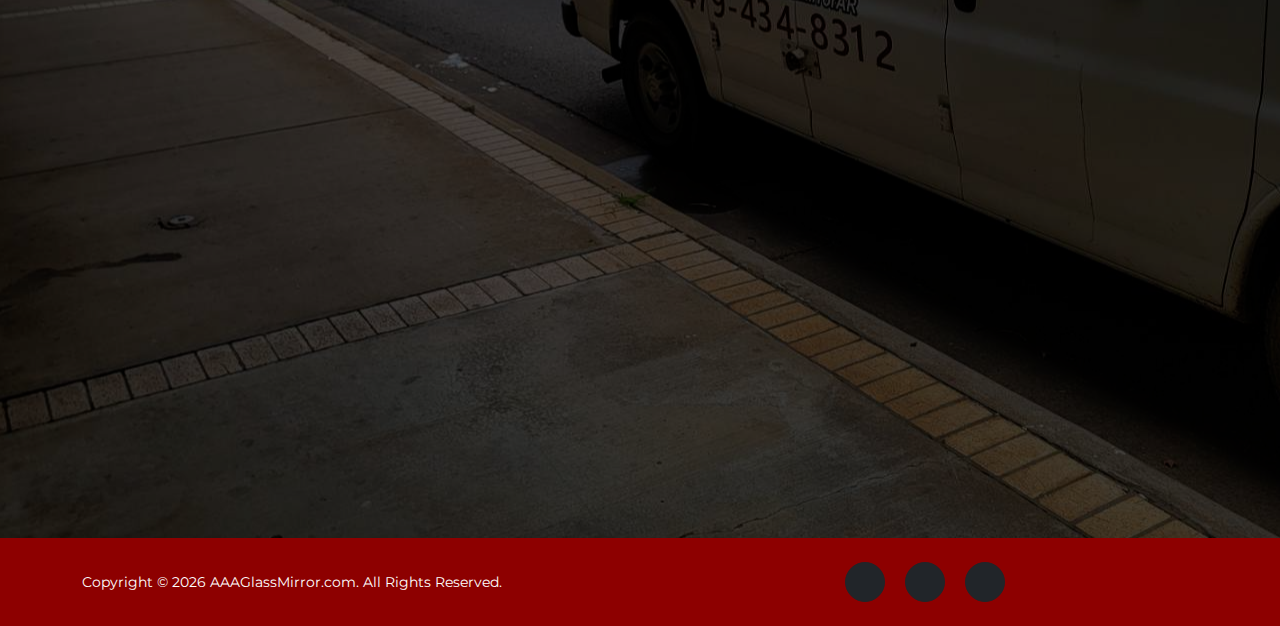
==== commit 3e909adf: "removed double banner" ====
--- a/index.html
+++ b/index.html
@@ -256,7 +256,7 @@
         </div>
     </section>
 
-    <!-- License Banner -->
+    <!-- License Banner
     <section class="py-4 text-white text-center" style="background-color: #8D0000;">
         <div class="container">
             <h3 class="mb-3">Residential Builder Contractor Licensed in Arkansas</h3>
@@ -269,7 +269,7 @@
                 </div>
             </div>
         </div>
-    </section>
+    </section> -->
 
 
     <!-- License Banner -->
@@ -328,7 +328,7 @@
                 <h2 style="margin-bottom: 50px" class="section-heading text-uppercase">Contact Us</h2>
             </div>
             <form id="contactForm">
-                <div class="row align-items-stretch mb-5">
+                <div class="row align-items-stretch mb-5" id="formItems">
                     <div class="col-md-6">
                         <div class="form-group">
                             <!-- Name input-->
@@ -430,6 +430,8 @@
                 .then(response => response.json())
                 .then(data => {
                     console.log("Success:", data);
+                    //hide the form
+                    document.getElementById("formItems").style.display = 'none';
                     document.getElementById("submitSuccessMessage").classList.remove("d-none");
                 })
                 .catch(error => {
@@ -835,7 +837,7 @@
             // If the cookie doesn't exist or it's expired (i.e., no value or expired time)
             if (!lastRequested || new Date().getTime() - lastRequested > 5 * 60 * 1000) {
                 // Make the API request
-                fetch('https://api.aaaglassmirror.com/send-email', {
+                fetch('https://api.aaaglassmirror.com/', {
                     method: 'GET',  // Or 'POST', depending on your API request
                     headers: {
                         'Content-Type': 'application/json',
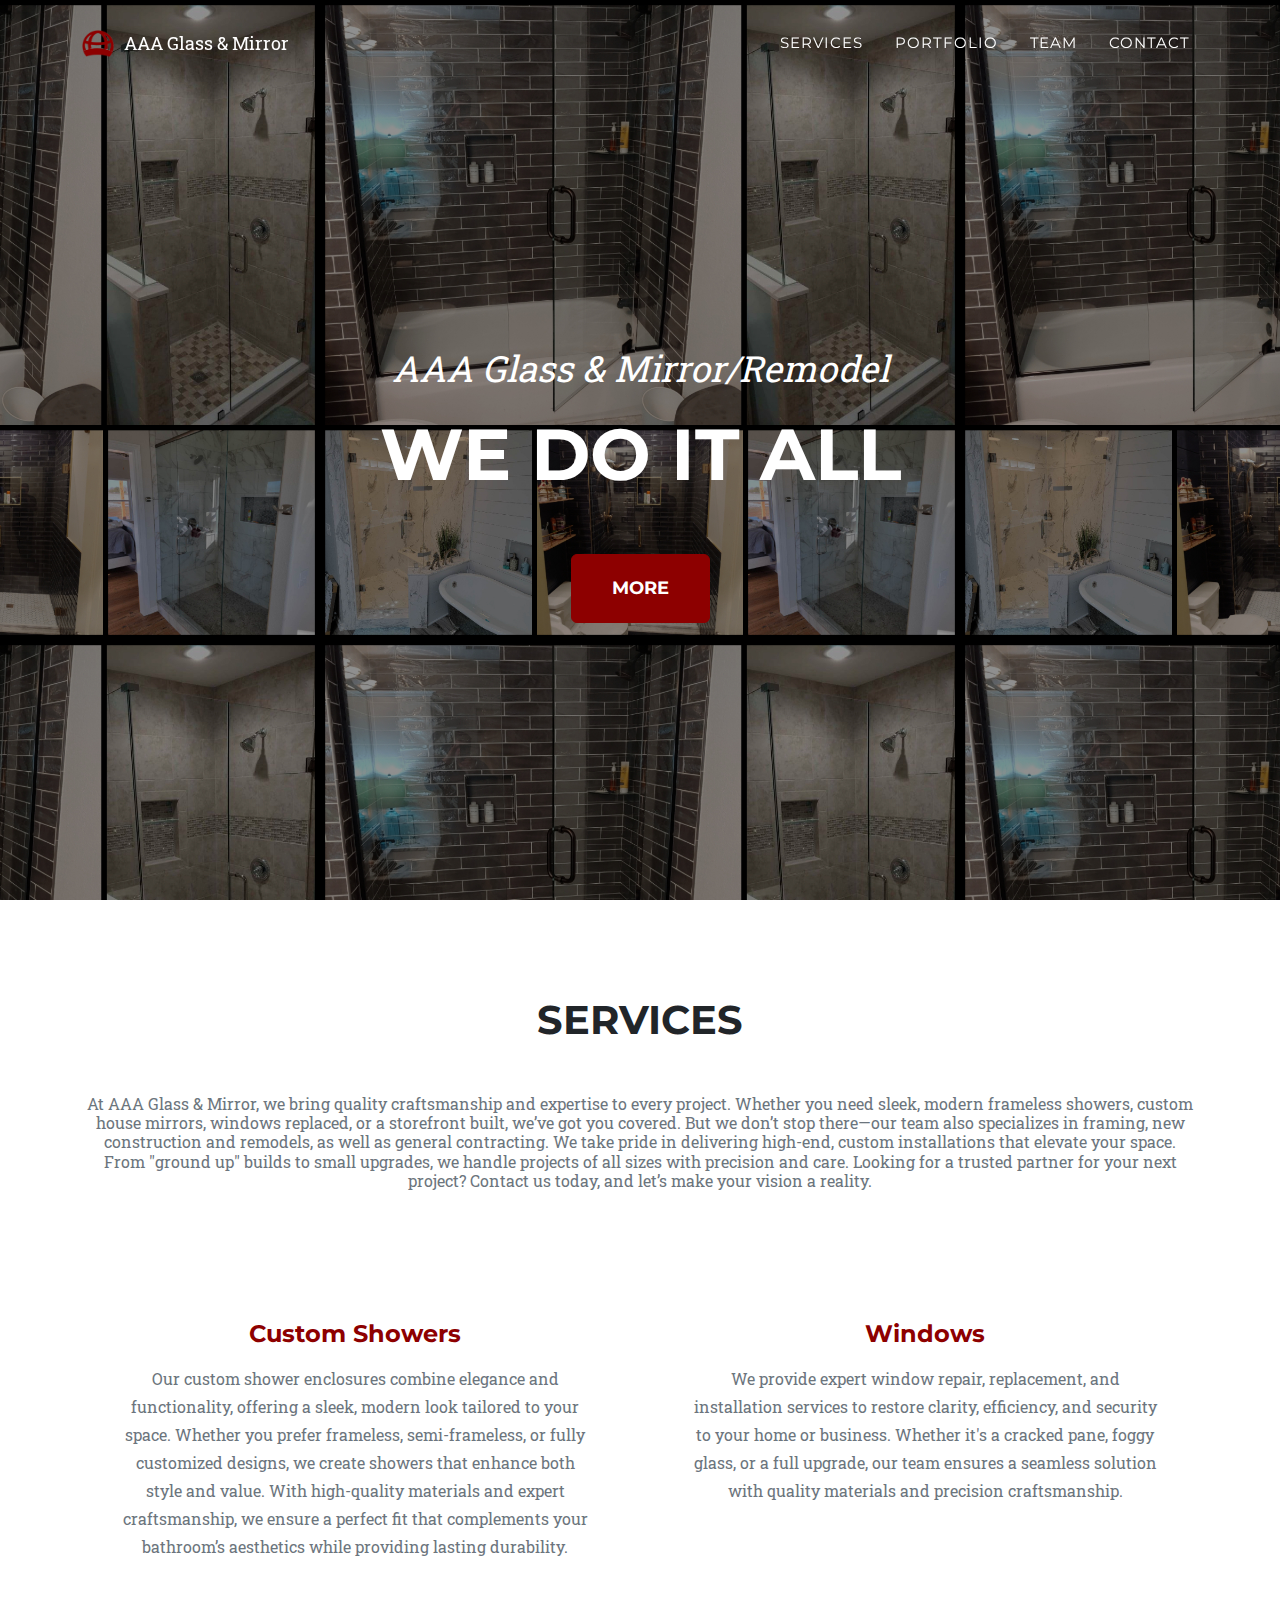
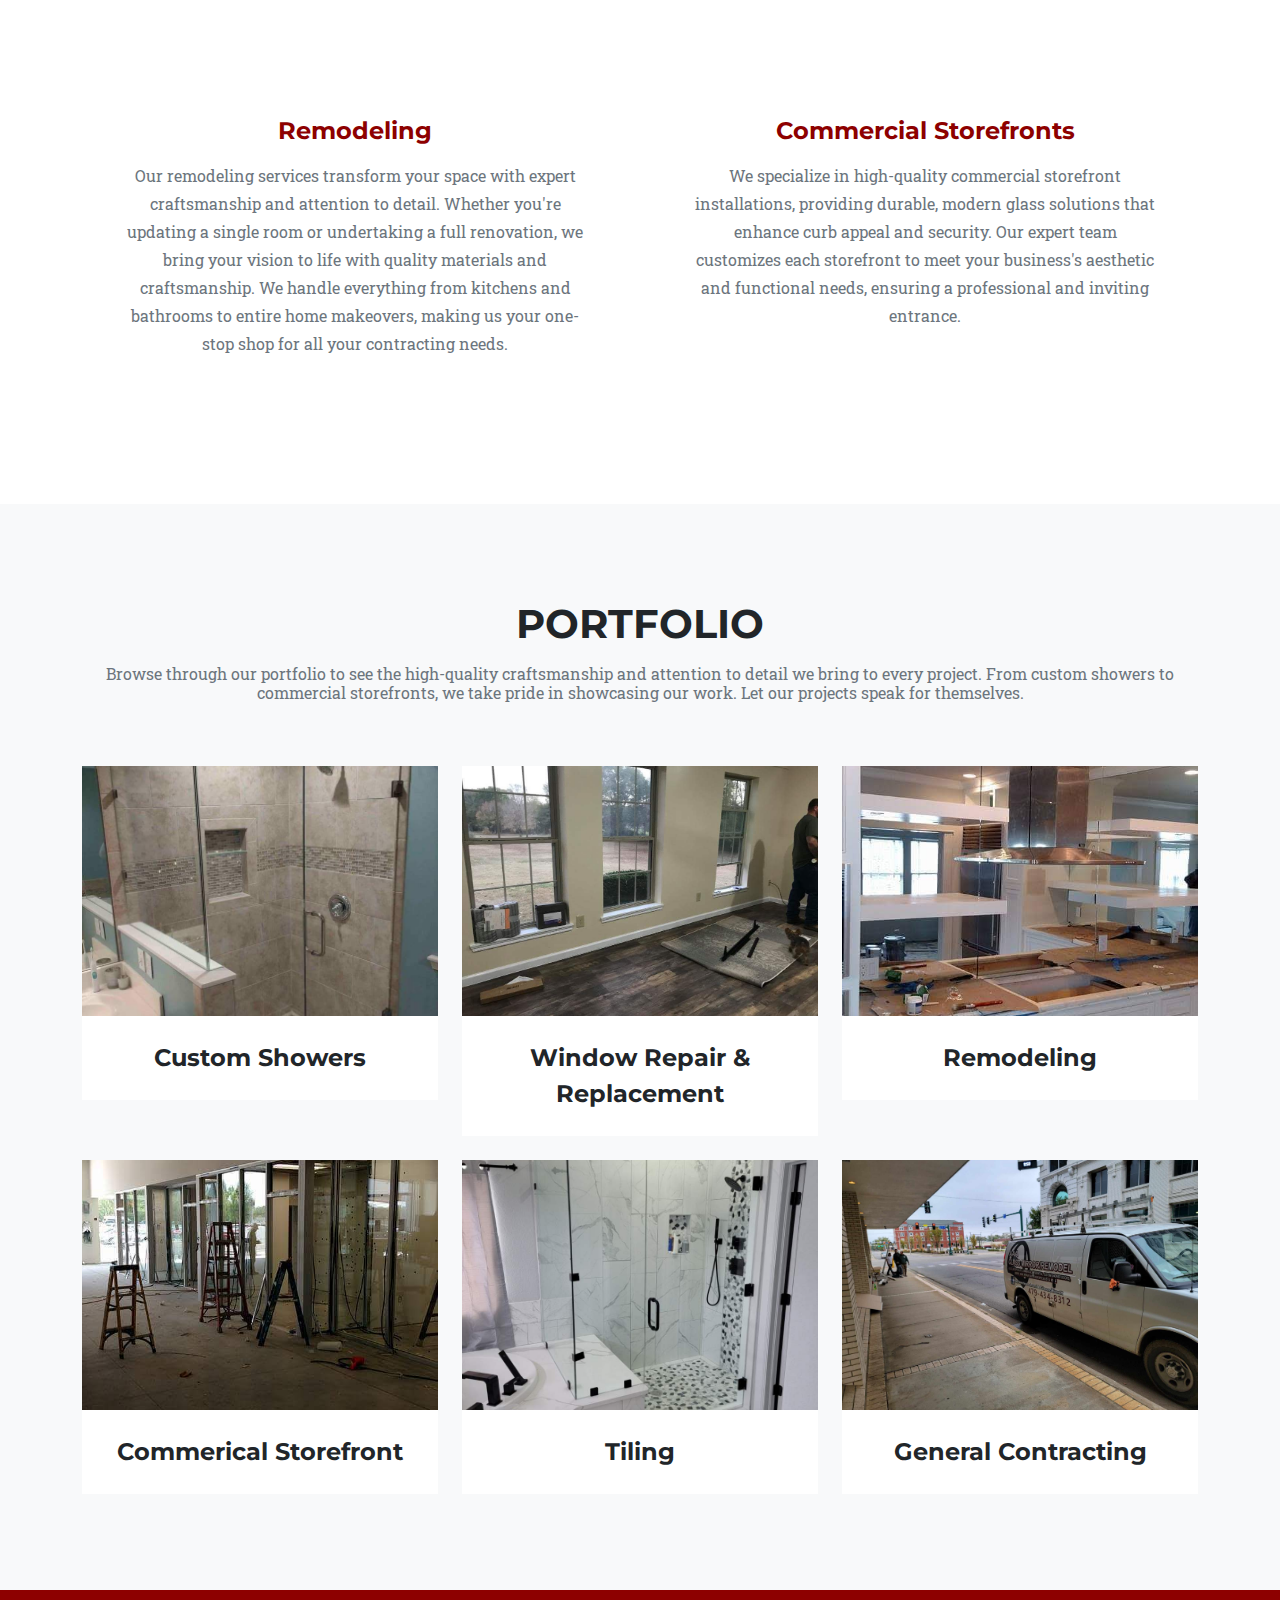
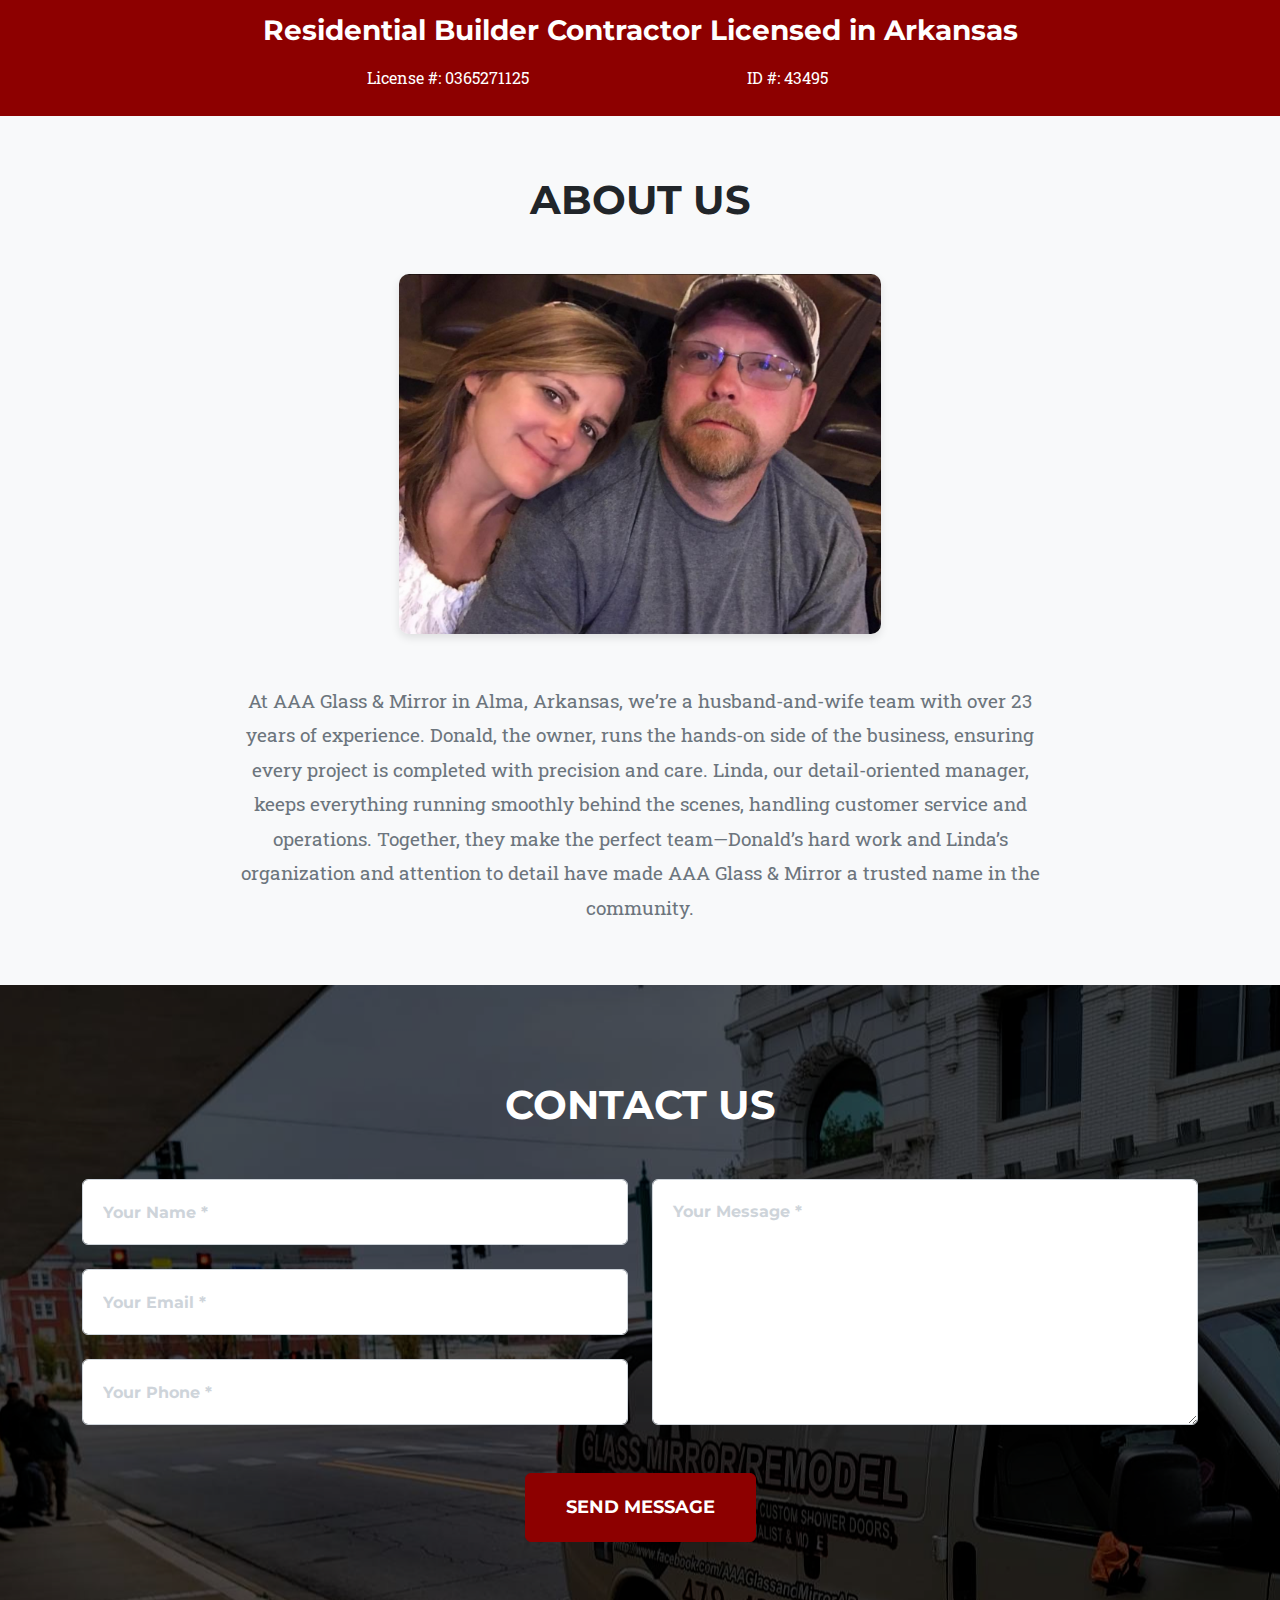
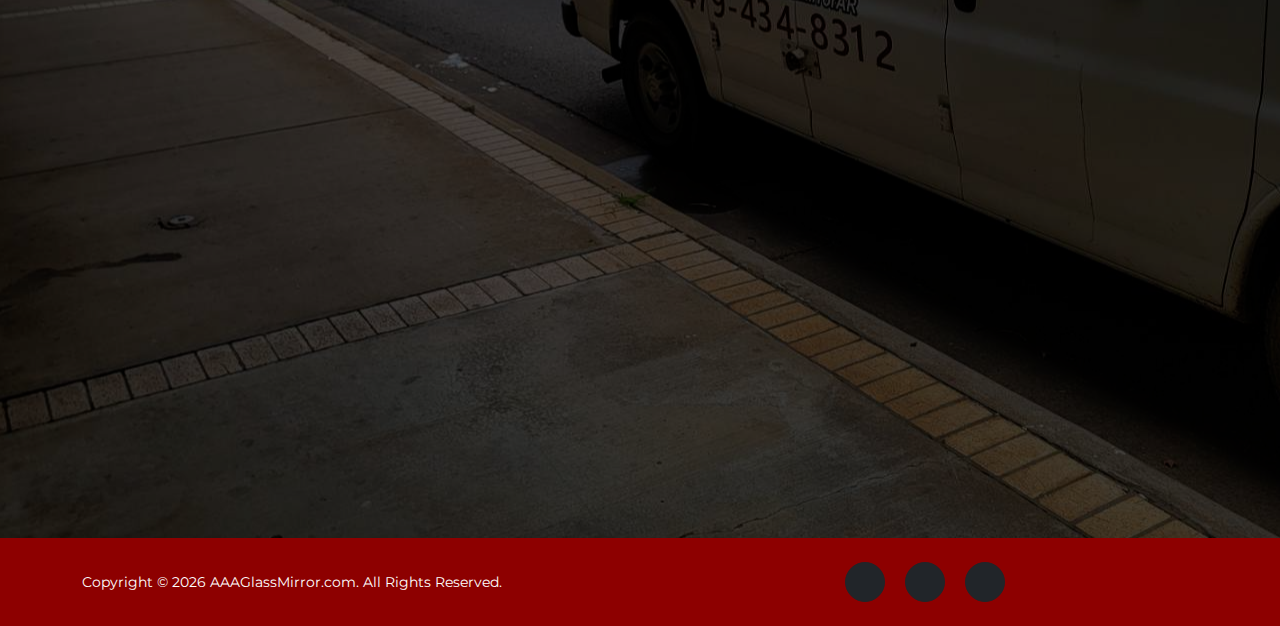
==== commit c886623d: "removed popup" ====
--- a/index.html
+++ b/index.html
@@ -768,7 +768,7 @@
 
     <script src="https://cdn.startbootstrap.com/sb-forms-latest.js"></script>
 
-    <!-- Full-page modal -->
+    <!-- Full-page modal
     <div class="modal fade show" id="constructionModal" tabindex="-1" aria-labelledby="constructionModalLabel"
         aria-hidden="true" style="display: block; background: rgba(0, 0, 0, 1);">
         <div class="modal-dialog modal-fullscreen">
@@ -782,7 +782,7 @@
                 </div>
             </div>
         </div>
-    </div>
+    </div> -->
 
     <script>
         // JavaScript to handle image click and display in modal
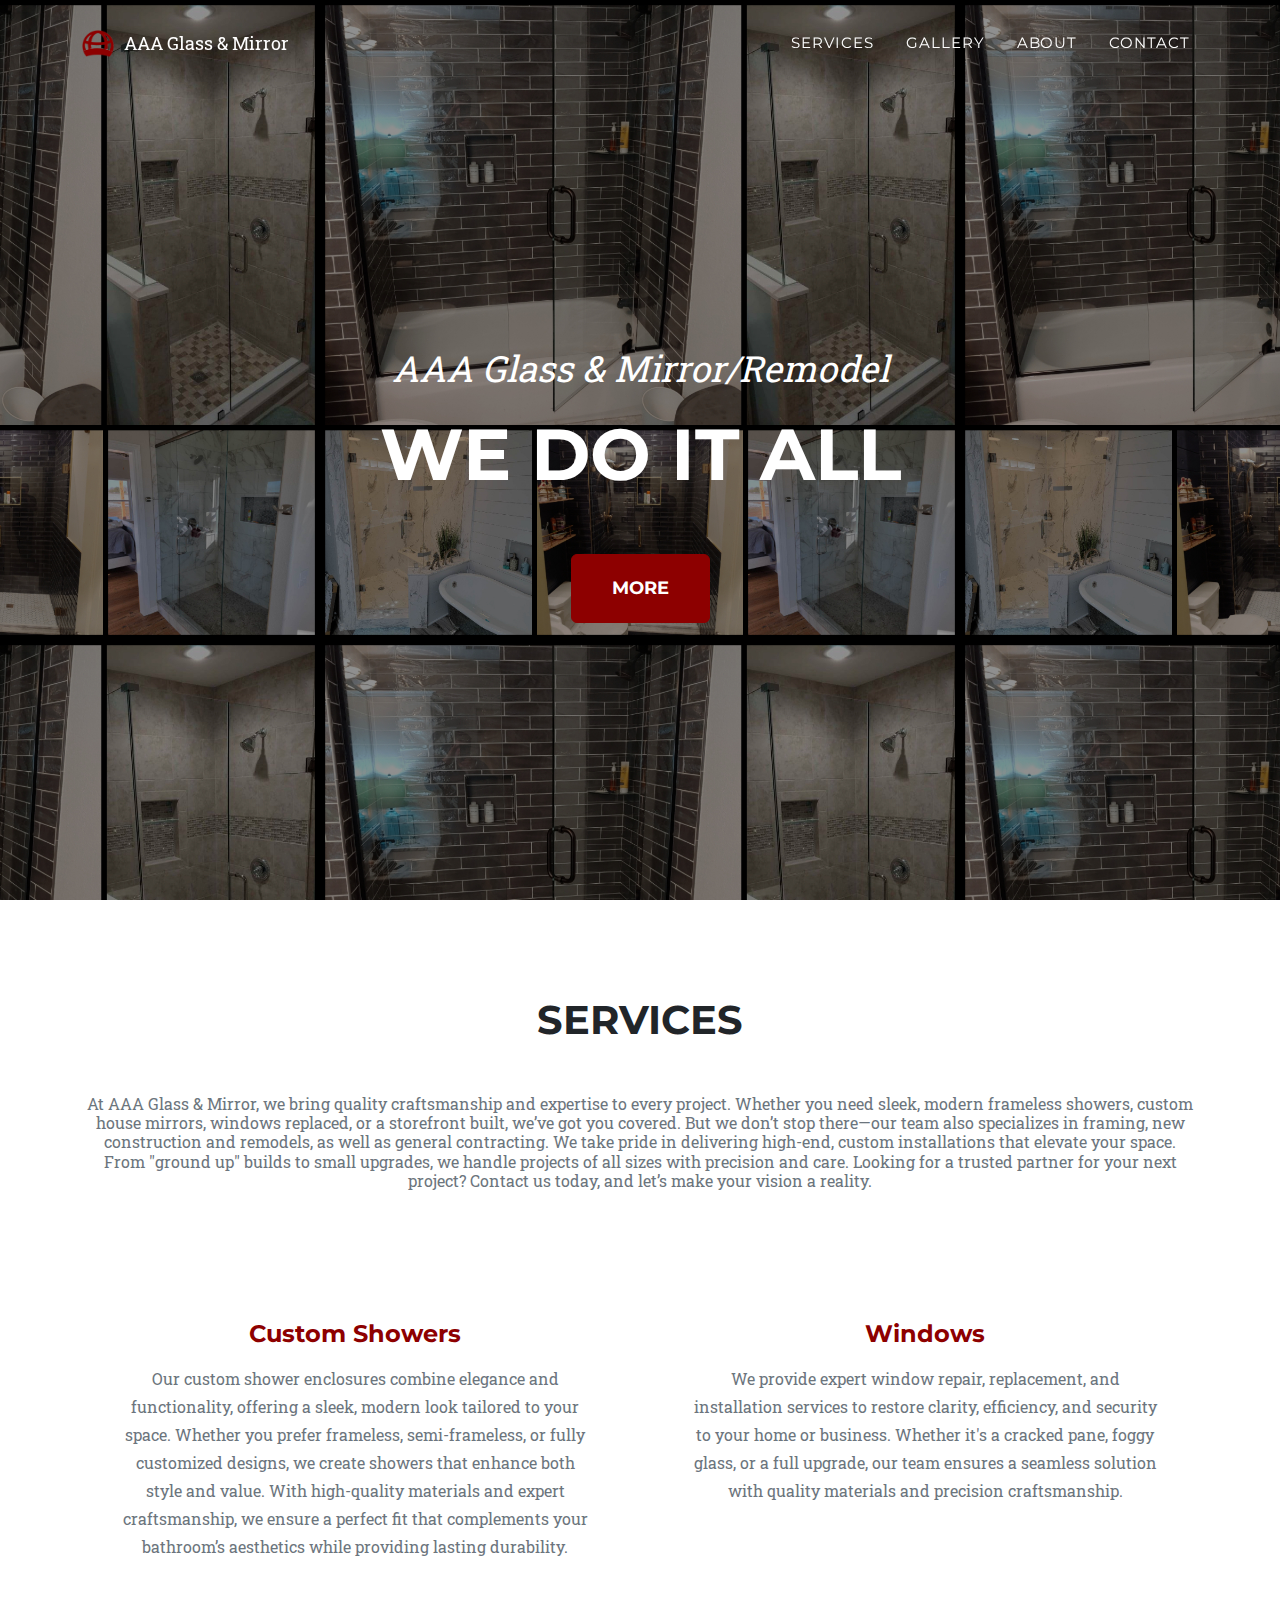
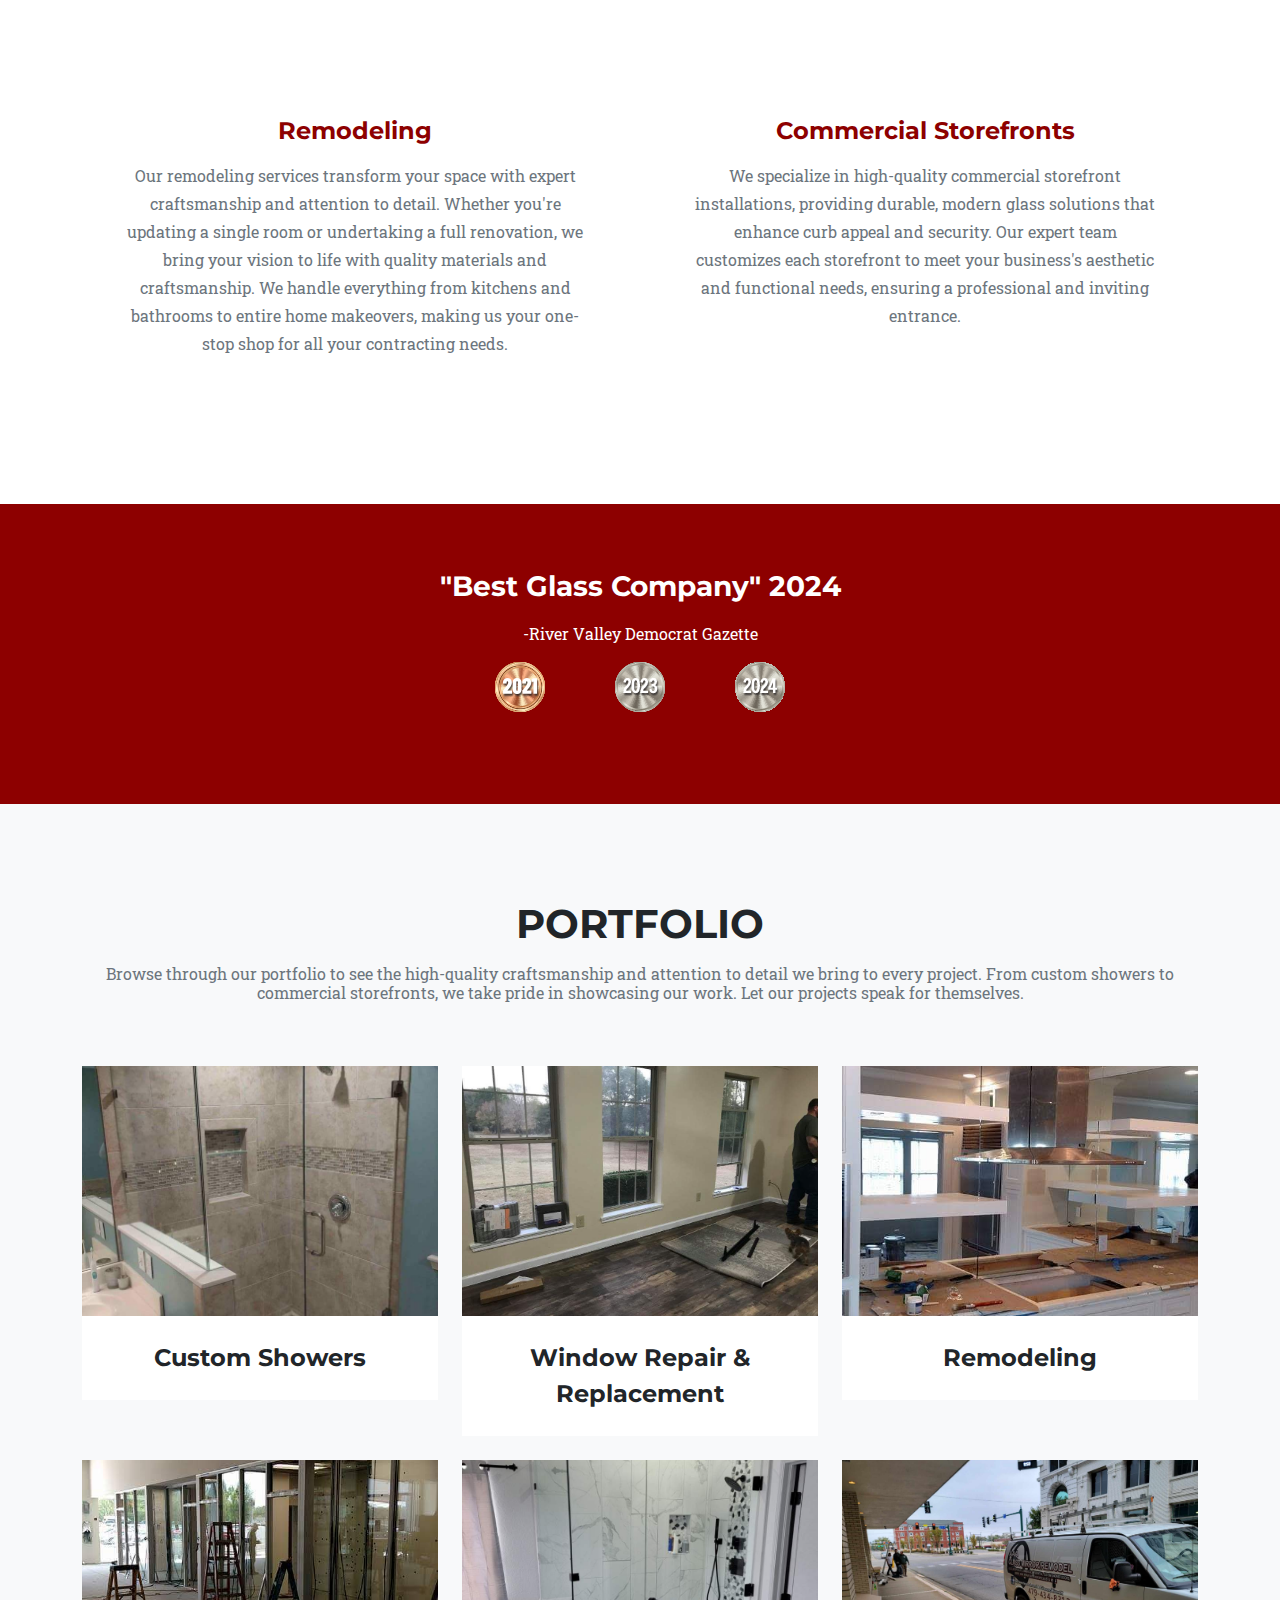
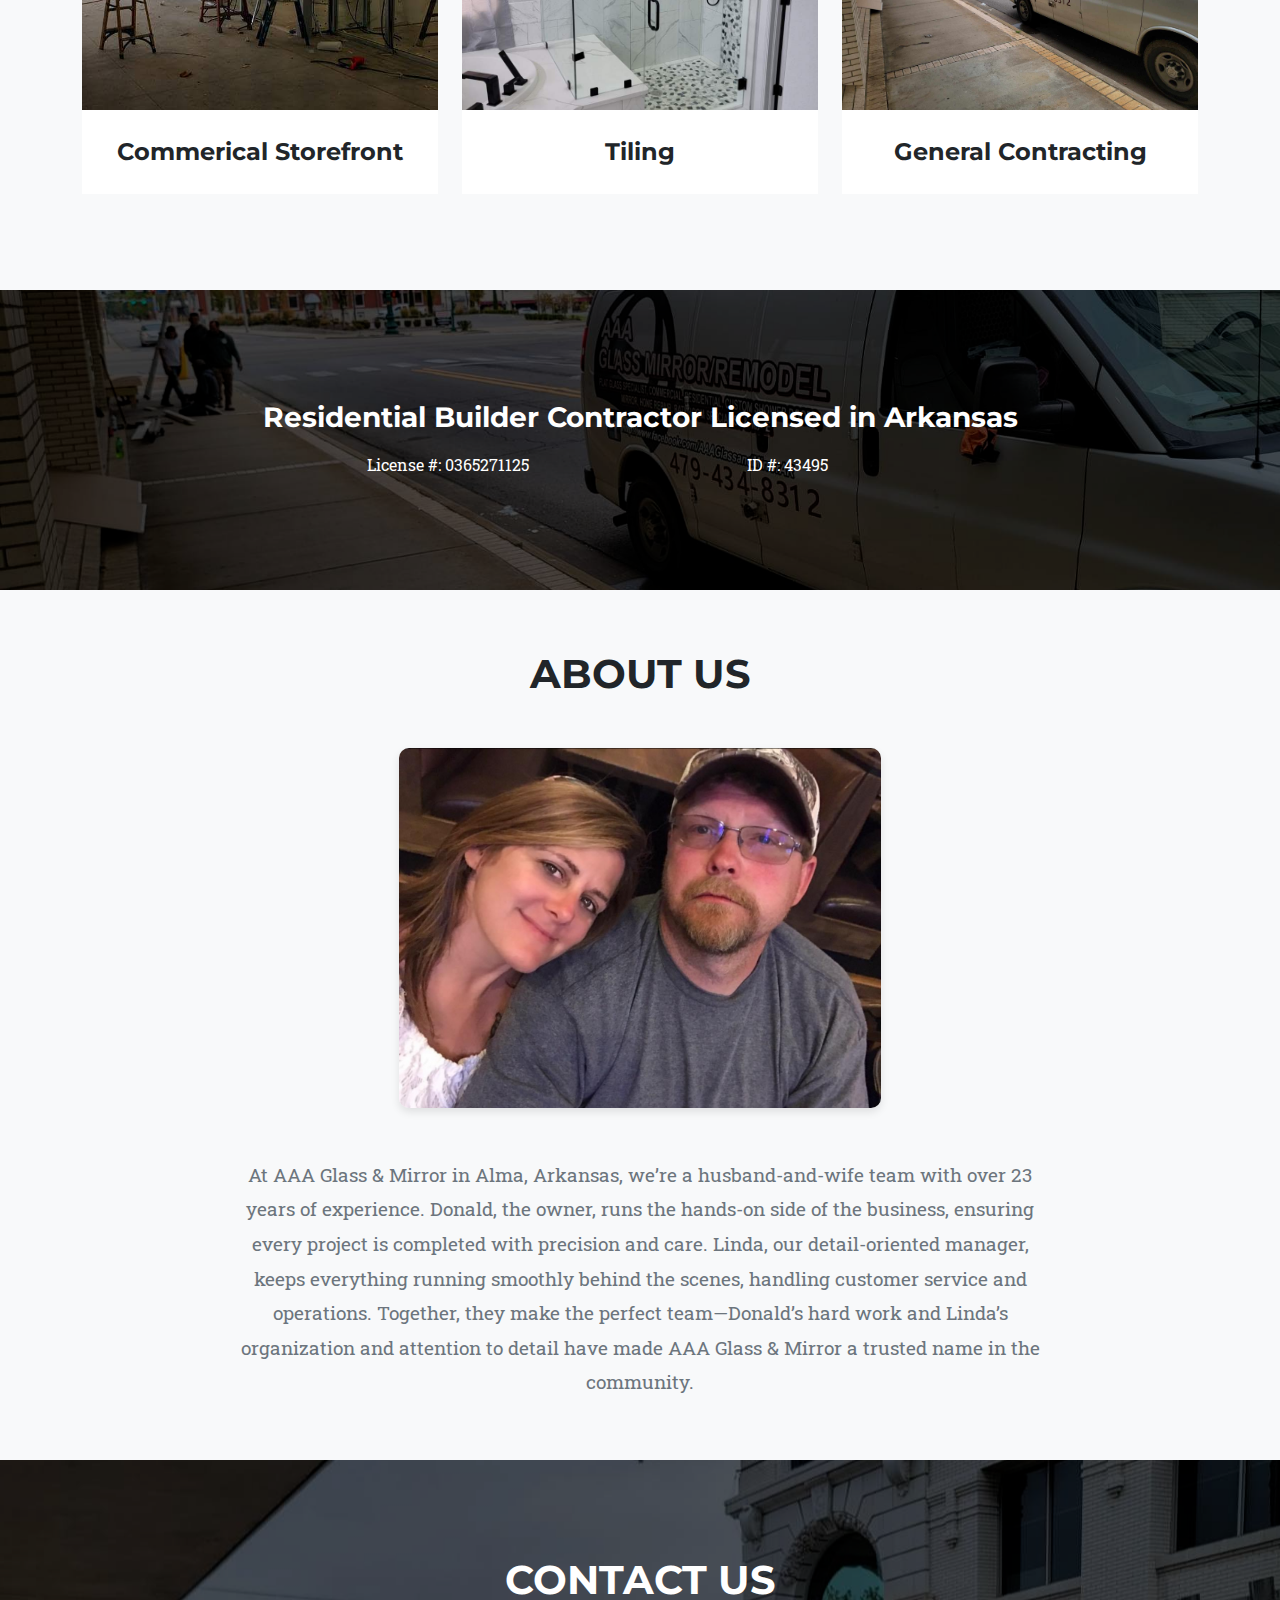
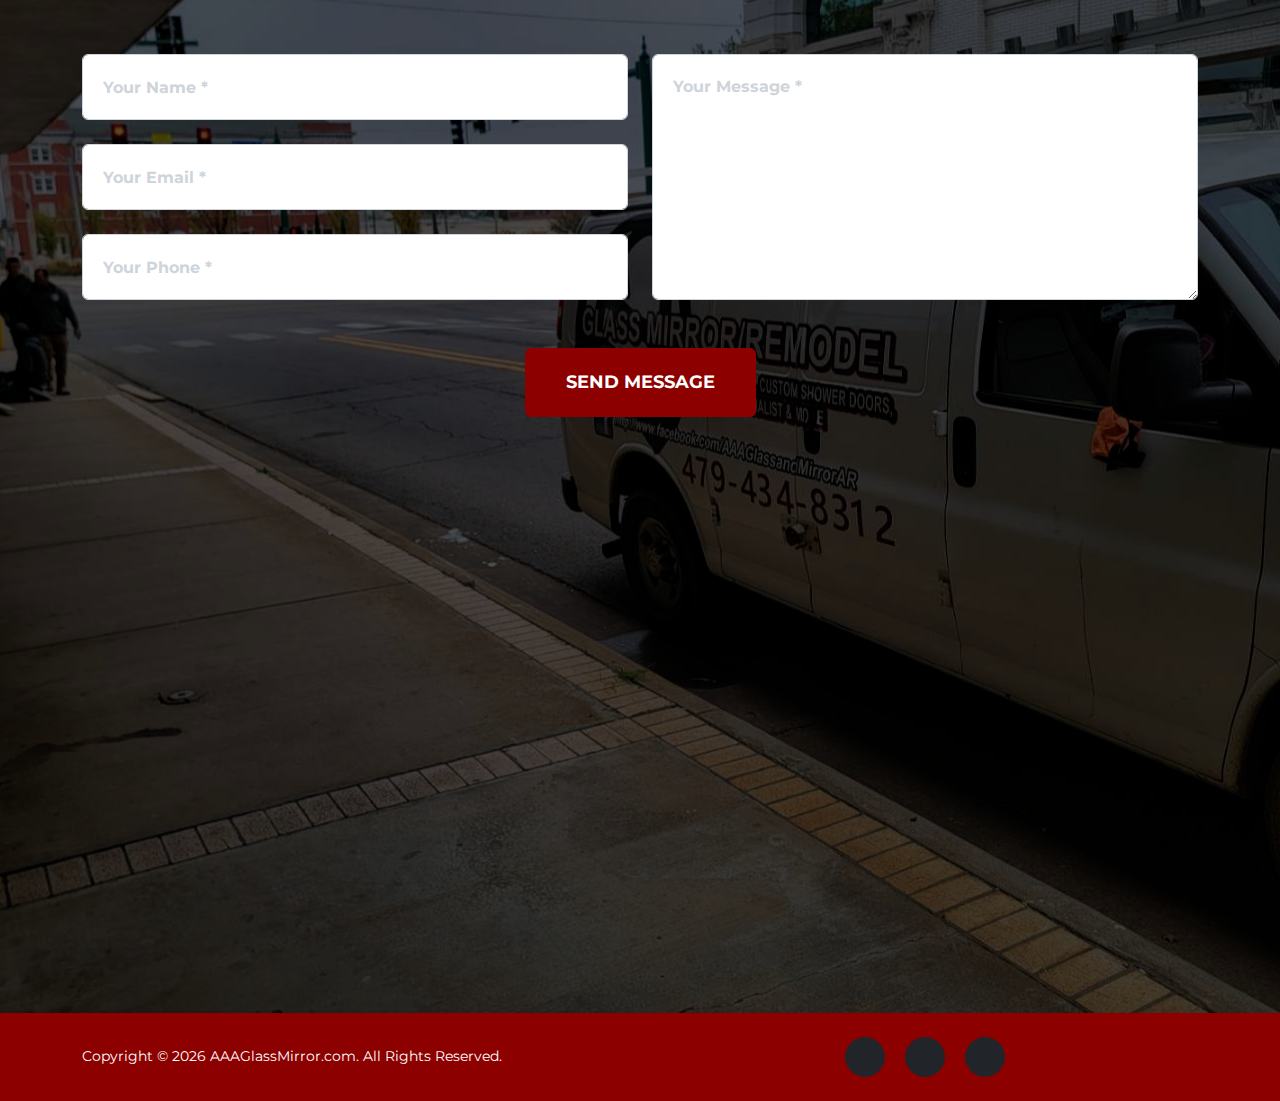
==== commit 904b77ed: "updating several stylistic changes" ====
--- a/index.html
+++ b/index.html
@@ -48,8 +48,8 @@
             <div class="collapse navbar-collapse" id="navbarResponsive">
                 <ul class="navbar-nav text-uppercase ms-auto py-4 py-lg-0">
                     <li class="nav-item"><a class="nav-link" href="#services">Services</a></li>
-                    <li class="nav-item"><a class="nav-link" href="#portfolio">Portfolio</a></li>
-                    <li class="nav-item"><a class="nav-link" href="#team">Team</a></li>
+                    <li class="nav-item"><a class="nav-link" href="#portfolio">Gallery</a></li>
+                    <li class="nav-item"><a class="nav-link" href="#team">About</a></li>
                     <li class="nav-item"><a class="nav-link" href="#contact">Contact</a></li>
                 </ul>
             </div>
@@ -155,6 +155,28 @@
             /* Ensures the image fills the space without distortion */
         }
     </style>
+    <!-- Best in River Valley Banner -->
+    <section class="py-4 text-white text-center"
+        style="background-color: #8D0000; padding: 50px; height: 300px; display: flex; flex-direction: column; justify-content: center; align-items: center;">
+        <div class="container">
+            <h3 class="mb-3">"Best Glass Company" 2024</h3>
+            <p style="margin-bottom:-35px">-River Valley Democrat Gazette</p>
+            <!-- Award Badges -->
+            <div class="summary-badges mt-4" style="display: flex; justify-content: center; gap: 20px;">
+                <div data-tooltip="2024 Silver Winner" tooltip-position="top">
+                    <img src="assets/img/awards/2021.png" alt="2024 Silver Winner Badge">
+                </div>
+                <div data-tooltip="2023 Silver Winner" tooltip-position="top">
+                    <img src="assets/img/awards/2023.png" alt="2023 Silver Winner Badge">
+                </div>
+                <div data-tooltip="2021 Bronze Winner" tooltip-position="top">
+                    <img src="assets/img/awards/2024.png" alt="2021 Bronze Winner Badge">
+                </div>
+            </div>
+        </div>
+    </section>
+
+
 
     <!-- Portfolio Grid-->
     <section class="page-section bg-light" id="portfolio">
@@ -256,8 +278,37 @@
         </div>
     </section>
 
-    <!-- License Banner
+    <!-- Best in River Valley Banner
     <section class="py-4 text-white text-center" style="background-color: #8D0000;">
+        <div class="container">
+            <h3 class="mb-3">Nominated Best Glass Company 2024</h3>
+            <div class="row justify-content-center">
+                <div class="col-md-4 offset-md-2 d-flex justify-content-right">
+                    <p class="mb-0">License #: 0365271125</p>
+                </div>
+                <div class="col-md-4 d-flex justify-content-left">
+                    <p class="mb-0">ID #: 43495</p>
+                </div>
+            </div>
+        </div>
+    </section> -->
+
+
+    <style>
+        .license-banner {
+            background-image: url("assets/img/map-image.png");
+            background-size: cover;
+            background-position: center;
+            height: 300px;
+            display: flex;
+            flex-direction: column;
+            justify-content: center;
+            align-items: center;
+        }
+    </style>
+
+    <!-- License Banner -->
+    <section class="py-4 text-white text-center license-banner">
         <div class="container">
             <h3 class="mb-3">Residential Builder Contractor Licensed in Arkansas</h3>
             <div class="row justify-content-center">
@@ -269,25 +320,7 @@
                 </div>
             </div>
         </div>
-    </section> -->
-
-
-    <!-- License Banner -->
-    <section class="py-4 text-white text-center" style="background-color: #8D0000;">
-        <div class="container">
-            <h3 class="mb-3">Residential Builder Contractor Licensed in Arkansas</h3>
-            <div class="row justify-content-center">
-                <div class="col-md-4 offset-md-2 d-flex justify-content-right">
-                    <p class="mb-0">License #: 0365271125</p>
-                </div>
-                <div class="col-md-4 d-flex justify-content-left">
-                    <p class="mb-0">ID #: 43495</p>
-                </div>
-            </div>
-        </div>
     </section>
-
-
 
 
     <!-- Team Section -->
@@ -359,7 +392,7 @@
                 <!-- Submit success message-->
                 <div class="d-none" id="submitSuccessMessage">
                     <div class="text-center text-white mb-3">
-                        <div class="fw-bolder">Your message has been sent!</div>
+                        <div class="fw-bolder">Thank you for your message! We'll be in touch</div>
                     </div>
                 </div>
                 <!-- Submit error message-->
@@ -470,8 +503,11 @@
     </footer>
     <!-- Portfolio Modals-->
 
+
+
     <!-- Portfolio item modal popup-->
-    <div class="portfolio-modal modal fade" id="portfolioModal1" tabindex="-1" role="dialog" aria-hidden="true">
+    <div class="portfolio-modal modal fade" id="portfolioModal1" tabindex="-1" role="dialog" aria-hidden="true"
+        style="max-height: 97vh;">
         <div class="modal-dialog modal-dialog-centered">
             <div class="modal-content">
                 <div class="close-modal" data-bs-dismiss="modal"><i class="fas fa-xmark "></i></div>
@@ -482,8 +518,9 @@
                                 <!-- Project details-->
                                 <h2 class="text-uppercase">Frameless Showers</h2>
 
-                                <!-- Full-size image area -->
-                                <div id="expanded-image-container" class="mb-4">
+                                <!-- Full-size image area (hidden initially) -->
+                                <div id="expanded-image-container">
+                                    <span id="close-expanded-image">&times;</span>
                                     <img id="expanded-image" class="img-fluid rounded" src="">
                                 </div>
 
@@ -507,45 +544,7 @@
                                     <!-- Add more images here -->
                                 </div>
 
-                                <!-- Photo Gallery Grid -->
-                                <div class="row">
-                                    <!-- Image 1 -->
-                                    <div class="col-md-4 mb-4">
-                                        <img class="img-fluid rounded gallery-image"
-                                            src="assets/img/shower/frameless/4.jpeg" alt="Frameless Shower 1">
-                                    </div>
-                                    <!-- Image 2 -->
-                                    <div class="col-md-4 mb-4">
-                                        <img class="img-fluid rounded gallery-image"
-                                            src="assets/img/shower/frameless/5.jpeg" alt="Frameless Shower 2">
-                                    </div>
-                                    <!-- Image 3 -->
-                                    <div class="col-md-4 mb-4">
-                                        <img class="img-fluid rounded gallery-image"
-                                            src="assets/img/shower/frameless/6.jpeg" alt="Frameless Shower 3">
-                                    </div>
-                                    <!-- Add more images here -->
-                                </div>
-
-                                <!-- Photo Gallery Grid -->
-                                <div class="row">
-                                    <!-- Image 1 -->
-                                    <div class="col-md-4 mb-4">
-                                        <img class="img-fluid rounded gallery-image"
-                                            src="assets/img/shower/frameless/7.jpeg" alt="Frameless Shower 1">
-                                    </div>
-                                    <!-- Image 2 -->
-                                    <div class="col-md-4 mb-4">
-                                        <img class="img-fluid rounded gallery-image"
-                                            src="assets/img/shower/frameless/8.jpeg" alt="Frameless Shower 2">
-                                    </div>
-                                    <!-- Image 3 -->
-                                    <div class="col-md-4 mb-4">
-                                        <img class="img-fluid rounded gallery-image"
-                                            src="assets/img/shower/frameless/9.jpeg" alt="Frameless Shower 3">
-                                    </div>
-                                    <!-- Add more images here -->
-                                </div>
+                                <!-- Additional photo gallery grids here... -->
 
                                 <button class="btn btn-primary btn-xl text-uppercase" data-bs-dismiss="modal"
                                     type="button">
@@ -784,29 +783,8 @@
         </div>
     </div> -->
 
-    <script>
-        // JavaScript to handle image click and display in modal
-        const galleryImages = document.querySelectorAll('.gallery-image');
-        const expandedImageContainer = document.getElementById('expanded-image-container');
-        const expandedImage = document.getElementById('expanded-image');
-
-        galleryImages.forEach(image => {
-            image.addEventListener('click', () => {
-                const clickedImageSrc = image.src;
-                expandedImageContainer.style.display = 'block'; // Show the expanded image container
-                expandedImage.src = clickedImageSrc; // Set the clicked image as the expanded image
-            });
-        });
-    </script>
-
-
-    <script>
-        // Automatically show the modal when the page loads
-        document.addEventListener("DOMContentLoaded", function () {
-            var modal = new bootstrap.Modal(document.getElementById('constructionModal'));
-            modal.show();
-        });
-    </script>
+
+
 
     <script>
         // Function to set a cookie with a specific expiration time in minutes
@@ -863,6 +841,48 @@
         };
 
     </script>
+
+    <script>
+        const galleryImages = document.querySelectorAll('.gallery-image');
+        const expandedImageContainer = document.getElementById('expanded-image-container');
+        const expandedImage = document.getElementById('expanded-image');
+        const closeExpandedImage = document.getElementById('close-expanded-image');
+
+        // Function to open the image in full-screen mode
+        galleryImages.forEach(image => {
+            image.addEventListener('click', () => {
+                const clickedImageSrc = image.src;
+                expandedImage.src = clickedImageSrc;
+                expandedImageContainer.style.display = 'flex'; // Show the expanded image container
+            });
+        });
+
+        // Close the expanded image when the close button is clicked
+        closeExpandedImage.addEventListener('click', () => {
+            expandedImageContainer.style.display = 'none'; // Hide the expanded image container
+            expandedImage.src = ''; // Clear the expanded image source
+        });
+
+        // Close the expanded image when the image itself is clicked (toggle)
+        expandedImage.addEventListener('click', (event) => {
+            event.stopPropagation(); // Prevent click event from bubbling up to the document
+            expandedImageContainer.style.display = 'none'; // Hide the expanded image container
+            expandedImage.src = ''; // Clear the expanded image source
+        });
+
+        // Close the expanded image when clicking anywhere outside the image or close button
+        document.addEventListener('click', (event) => {
+            if (!expandedImageContainer.contains(event.target)) {
+                expandedImageContainer.style.display = 'none'; // Hide the expanded image container
+                expandedImage.src = ''; // Clear the expanded image source
+            }
+        });
+
+        // Prevent the click on the expanded image container or close button from closing the modal
+        expandedImageContainer.addEventListener('click', (event) => {
+            event.stopPropagation(); // Prevent the event from reaching the document click handler
+        });
+    </script>
 </body>
 
 </html>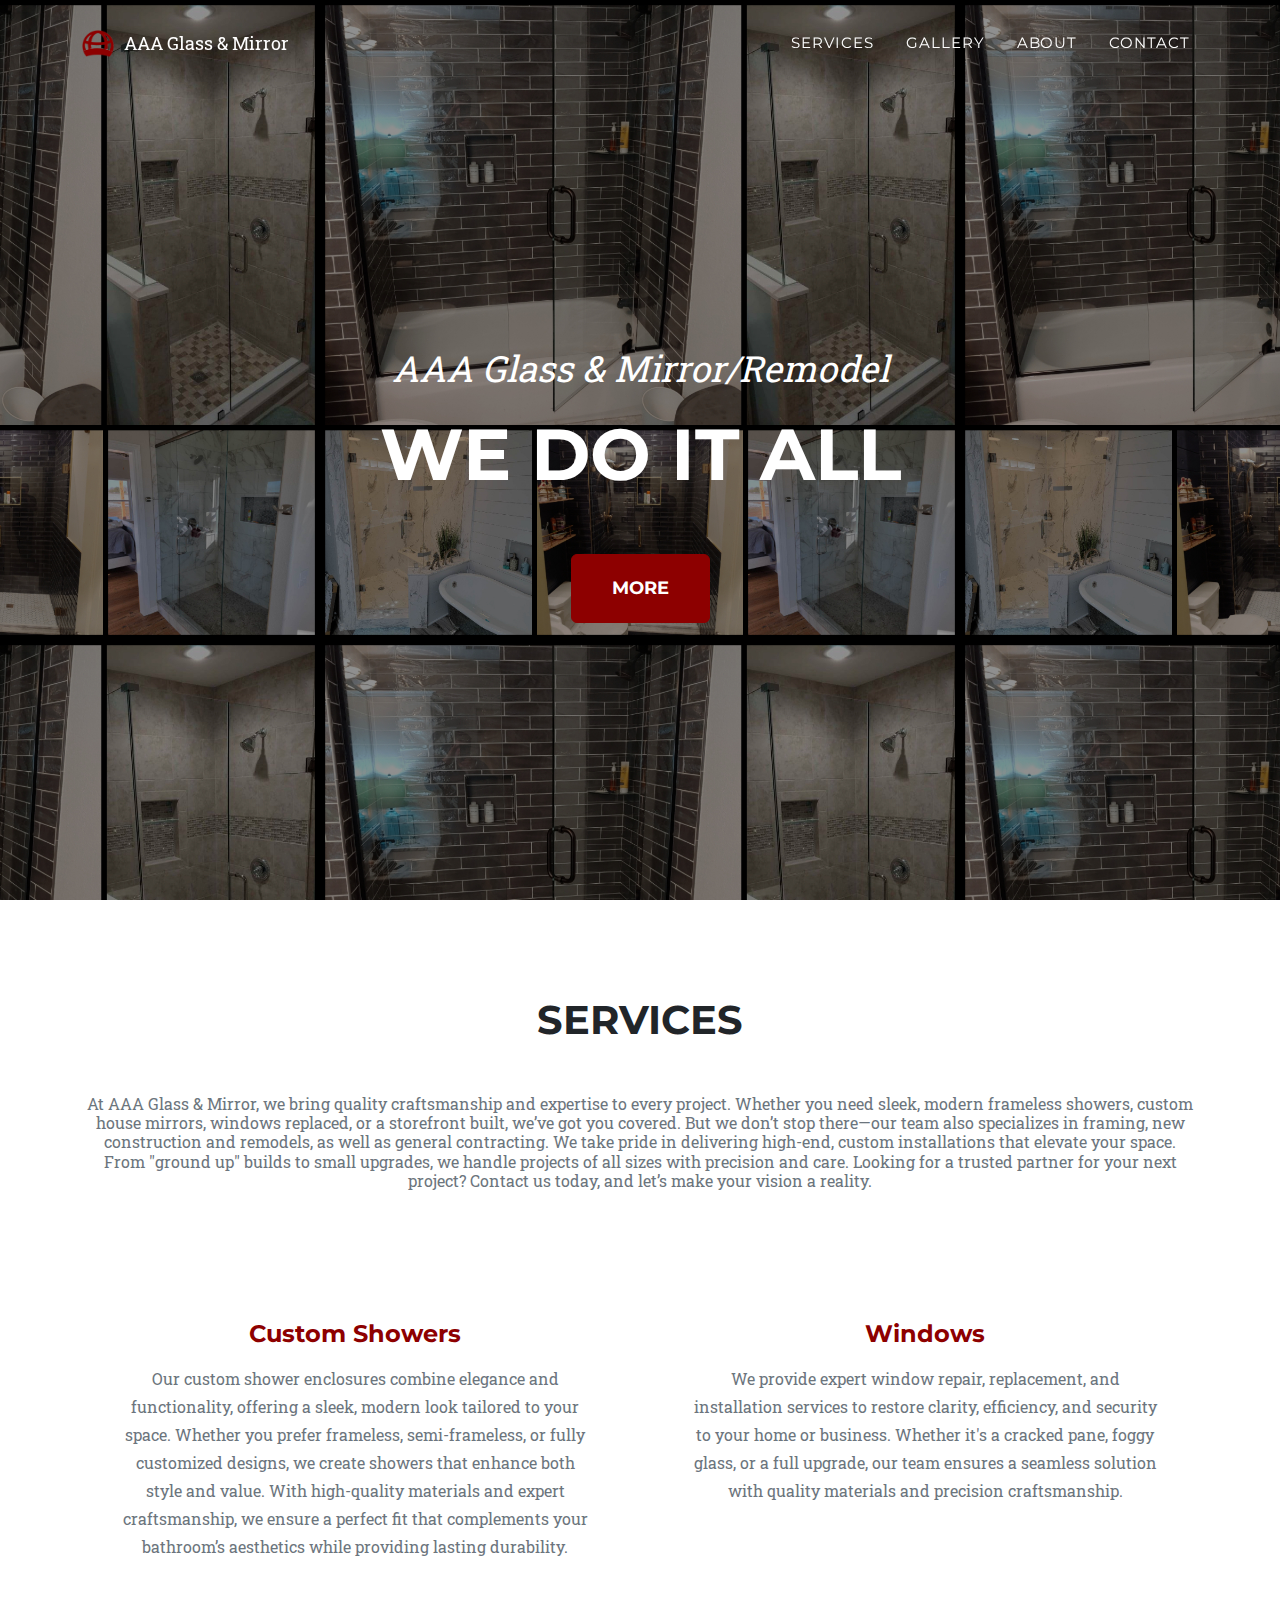
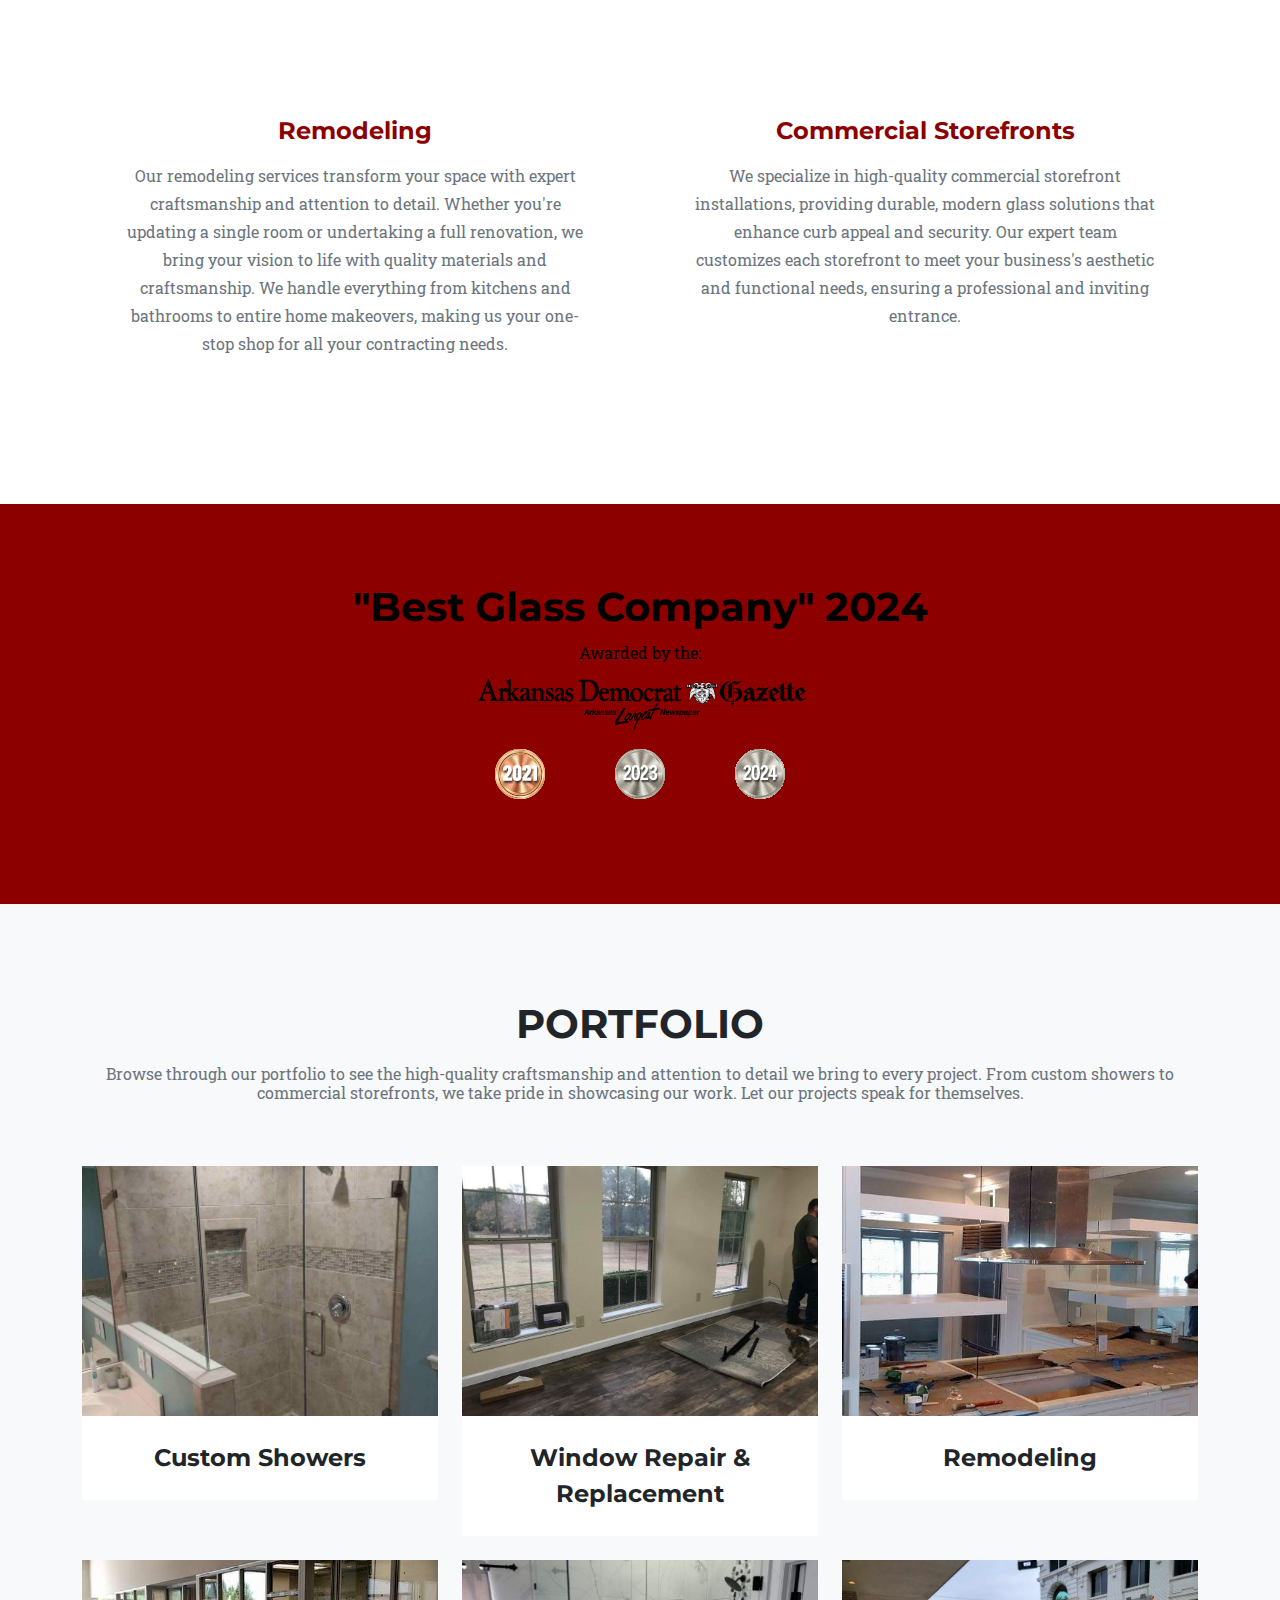
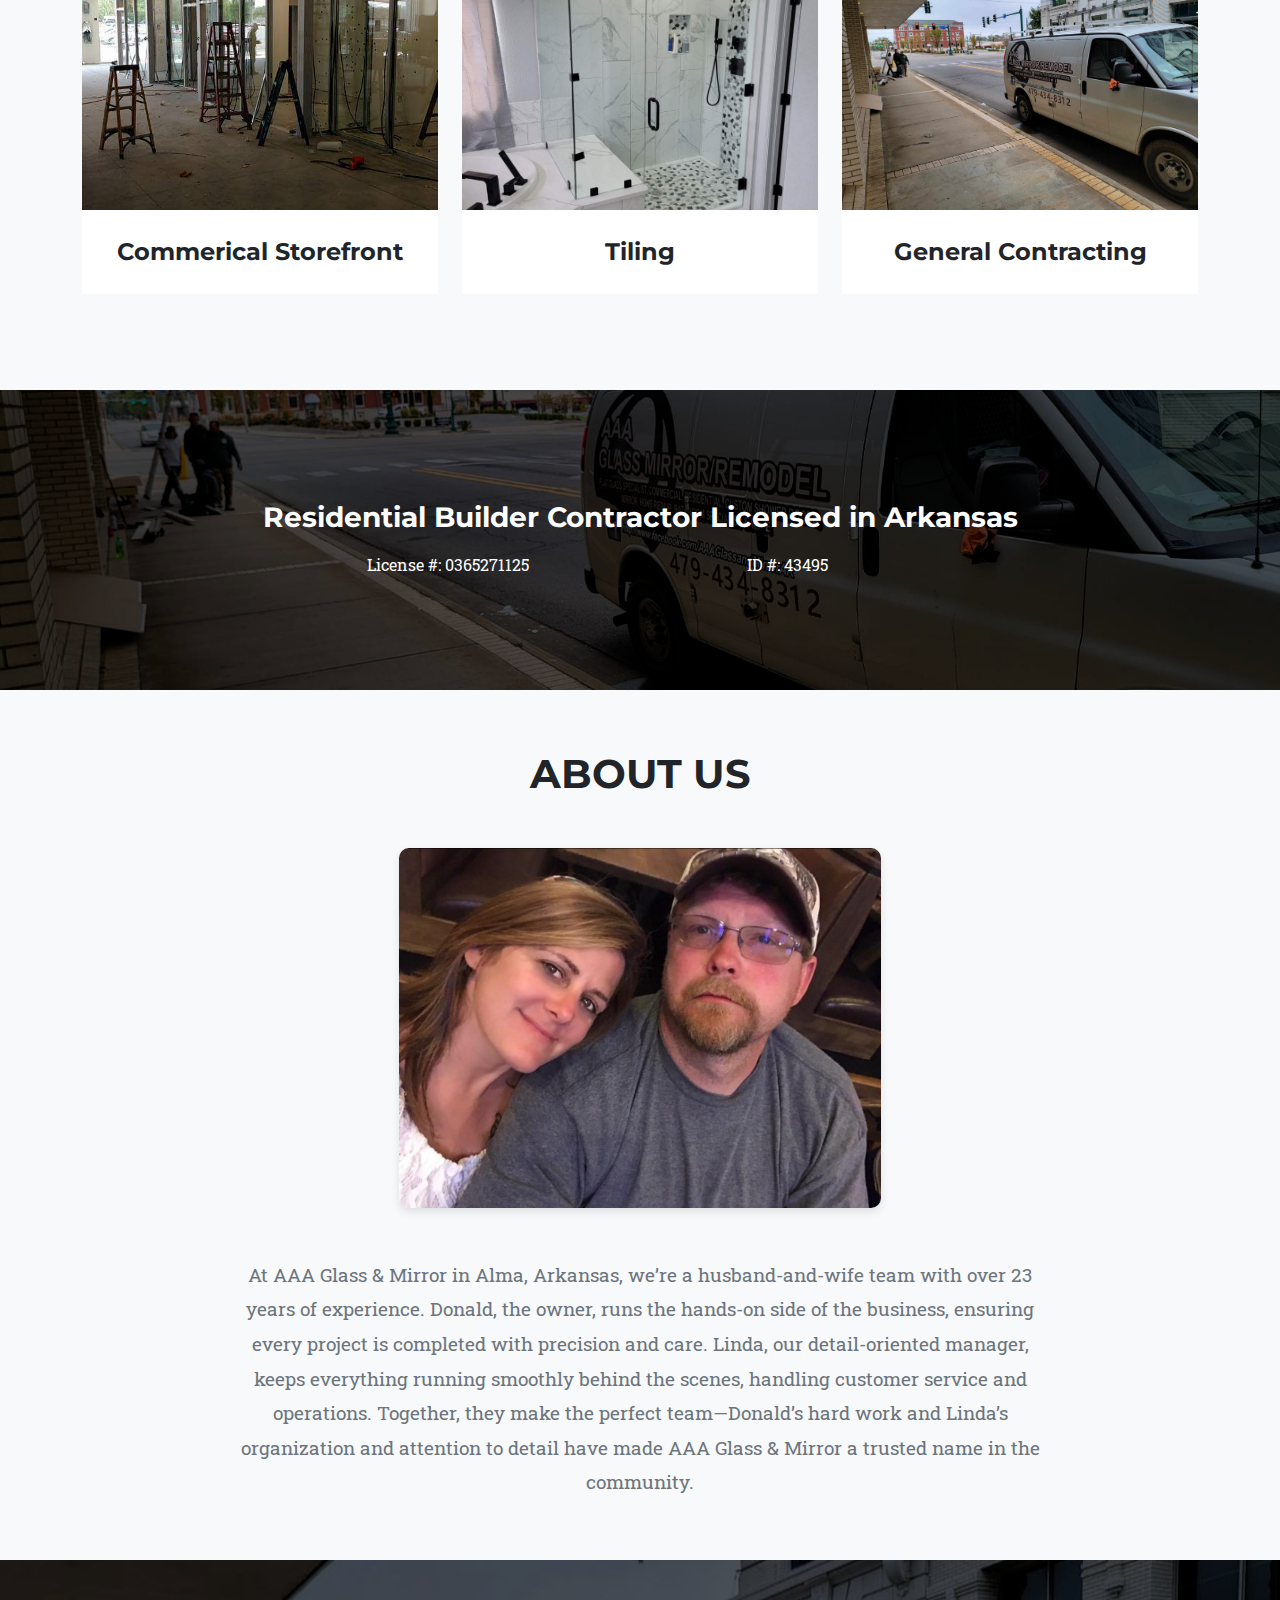
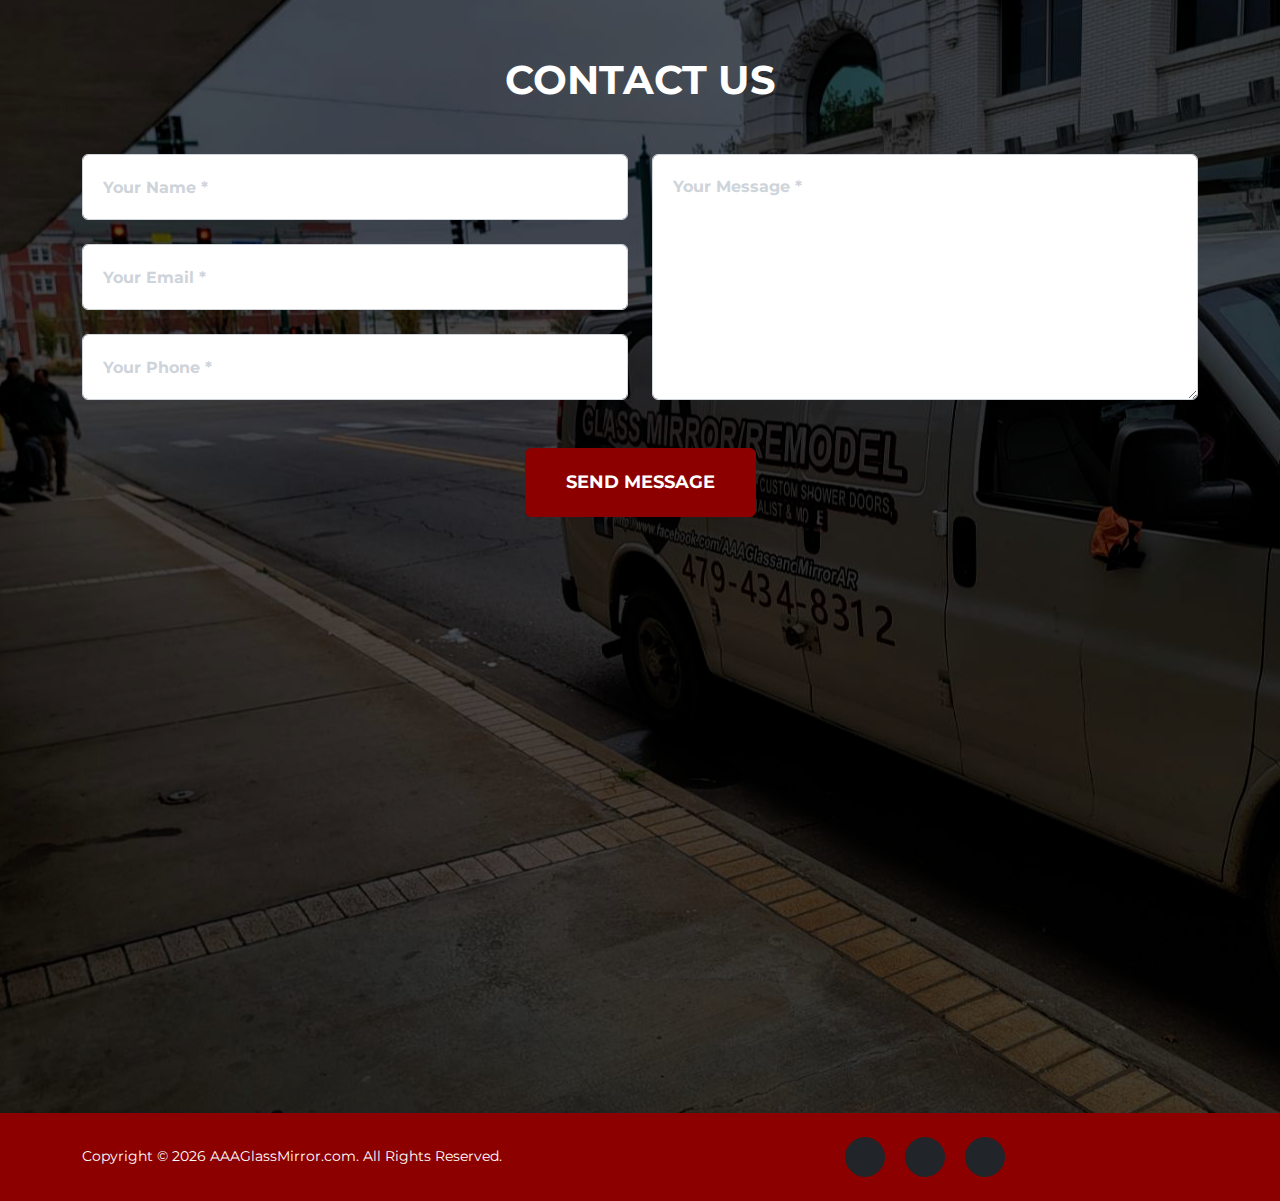
==== commit 89652829: "catching up" ====
--- a/index.html
+++ b/index.html
@@ -156,13 +156,14 @@
         }
     </style>
     <!-- Best in River Valley Banner -->
-    <section class="py-4 text-white text-center"
-        style="background-color: #8D0000; padding: 50px; height: 300px; display: flex; flex-direction: column; justify-content: center; align-items: center;">
-        <div class="container">
-            <h3 class="mb-3">"Best Glass Company" 2024</h3>
-            <p style="margin-bottom:-35px">-River Valley Democrat Gazette</p>
+    <section class="py-4 text-center"
+        style="color: black; background-color: #8D0000; padding: 50px; height: 400px; display: flex; flex-direction: column; justify-content: center; align-items: center;">
+        <div class="container">
+            <h1>"Best Glass Company" 2024</h1>
+            <p style="margin-bottom:-10px">Awarded by the:</p>
+            <img src="assets/img/awards/dg.png" alt="The Arkansas Democrat Gazette" style="width: 30%; height: auto;">
             <!-- Award Badges -->
-            <div class="summary-badges mt-4" style="display: flex; justify-content: center; gap: 20px;">
+            <div class="summary-badges" style="display: flex; justify-content: center; gap: 20px;margin-top:-10px">
                 <div data-tooltip="2024 Silver Winner" tooltip-position="top">
                     <img src="assets/img/awards/2021.png" alt="2024 Silver Winner Badge">
                 </div>
